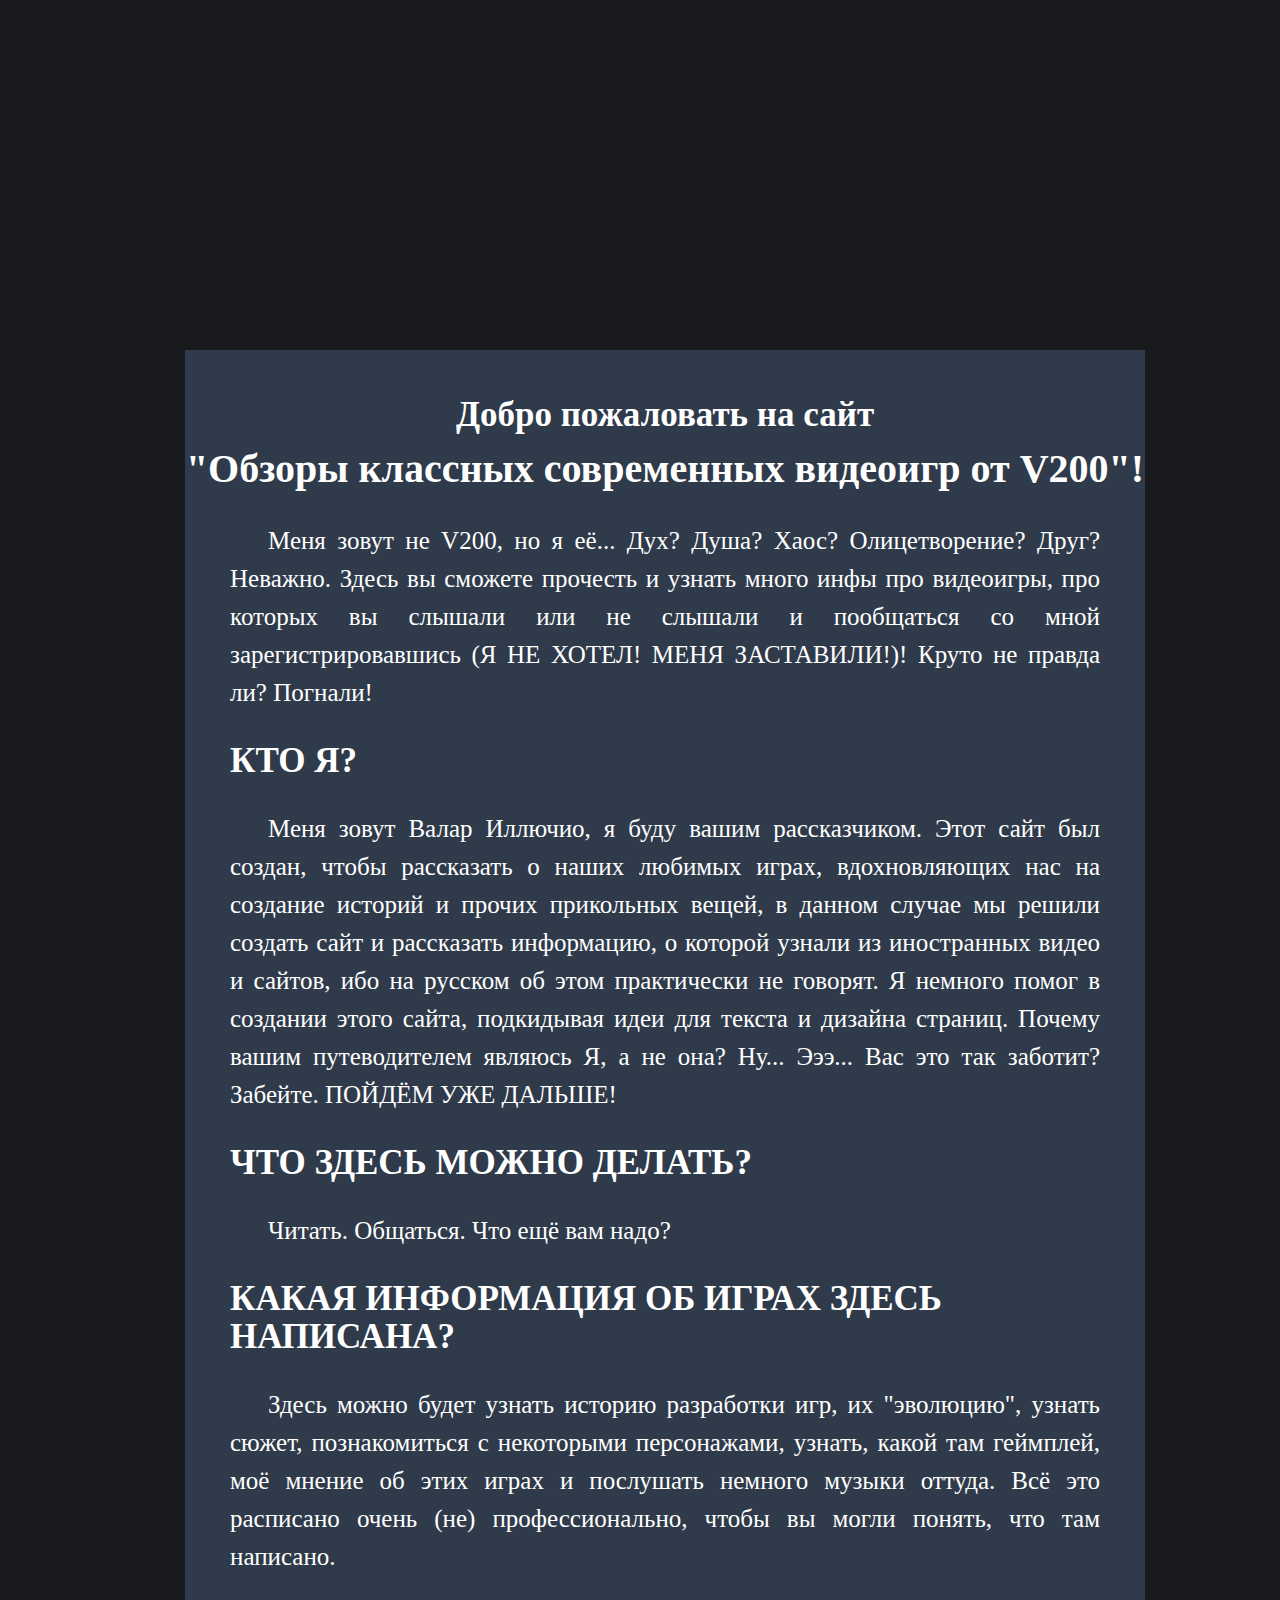
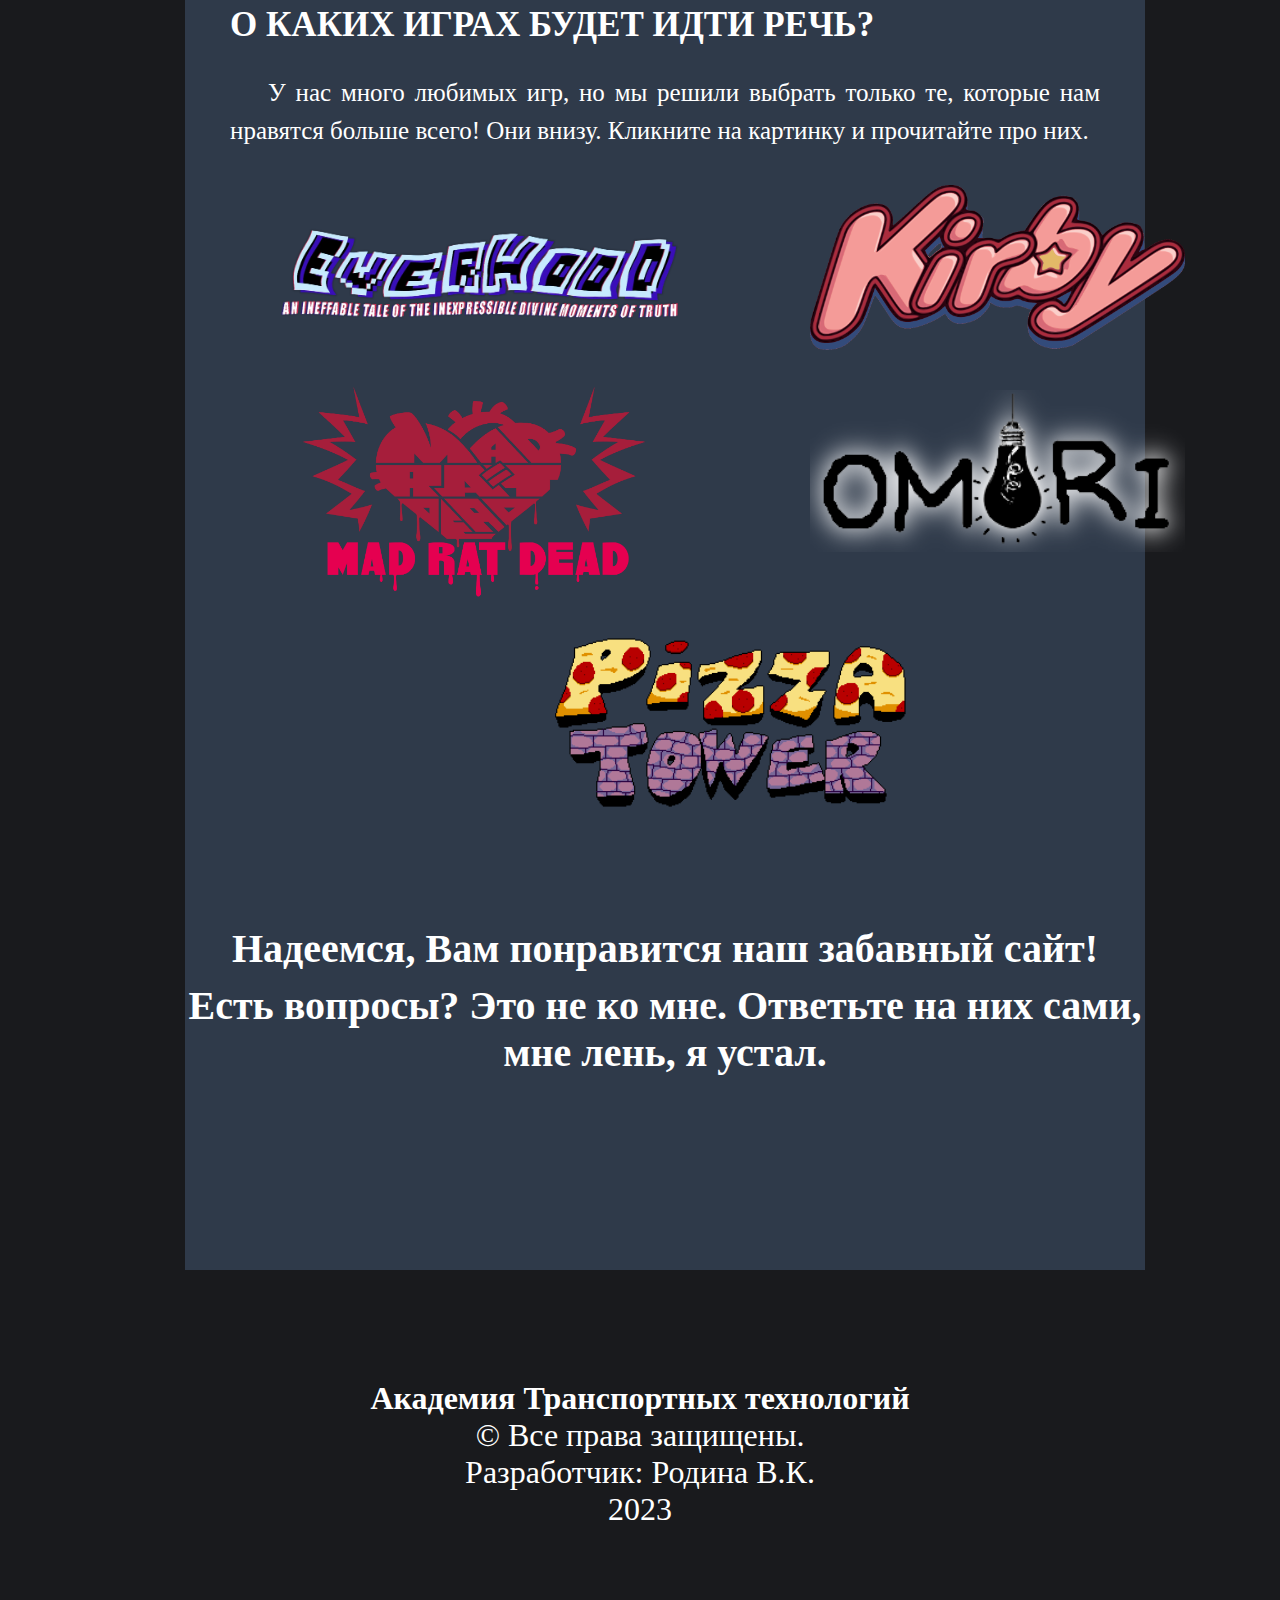
==== index.html @ c92ccee2 "made the main page" ====
<!DOCTYPE html>
<html lang="en">
<head>
    <meta charset="UTF-8">
    <meta name="viewport" content="width=device-width, initial-scale=1.0">
    <link rel="stylesheet" href="/css/main.css">
    <title>V200's Funny Game Review Site</title>
</head>
<body>
    <header>
        
        <div class="header-foreground">
            <h1>Добро пожаловать на сайт </h1>
            <div class="h1-under">"Обзоры классных современных видеоигр от V200"!</div>
            <div class="main-text">Меня зовут не V200, но я её... Дух? Душа? Хаос? Олицетворение? 
                Друг? Неважно. Здесь вы сможете прочесть и узнать много инфы про видеоигры, про 
                которых вы слышали или не слышали и пообщаться со мной зарегистрировавшись 
                (Я НЕ ХОТЕЛ! МЕНЯ ЗАСТАВИЛИ!)! Круто не правда ли? Погнали!</div>
            <div class="text-question">КТО Я?</div>
            <div class="main-text">Меня зовут Валар Иллючио, я буду вашим рассказчиком. Этот сайт 
                был создан, чтобы рассказать о наших любимых играх, вдохновляющих нас на создание 
                историй и прочих прикольных вещей, в данном случае мы решили создать сайт и 
                рассказать информацию, о которой узнали из иностранных видео и сайтов, ибо на 
                русском об этом практически не говорят. Я немного помог в создании этого сайта, 
                подкидывая идеи для текста и дизайна страниц. Почему вашим путеводителем являюсь Я, 
                а не она? Ну... Эээ... Вас это так заботит? Забейте. ПОЙДЁМ УЖЕ ДАЛЬШЕ!</div>
                <div class="text-question">ЧТО ЗДЕСЬ МОЖНО ДЕЛАТЬ?</div>
                <div class="main-text">Читать. Общаться. Что ещё вам надо?</div>
                <div class="text-question">КАКАЯ ИНФОРМАЦИЯ ОБ ИГРАХ ЗДЕСЬ НАПИСАНА?</div>
                <div class="main-text">Здесь можно будет узнать историю разработки игр, их 
                    "эволюцию", узнать сюжет, познакомиться с некоторыми персонажами, узнать, 
                    какой там геймплей, моё мнение об этих играх и послушать немного музыки оттуда. 
                    Всё это расписано очень (не) профессионально, чтобы вы могли понять, что там 
                    написано.</div>
                <div class="text-question">О КАКИХ ИГРАХ БУДЕТ ИДТИ РЕЧЬ?</div>
                <div class="main-text">У нас много любимых игр, но мы решили выбрать только те, 
                    которые нам нравятся больше всего! Они внизу. Кликните на картинку и 
                    прочитайте про них.</div>
                <div class="everhood-logo"></div>
                <div class="kirby-logo"></div>
                <div class="madratdead-logo"></div>
                <div class="omori-logo"></div>
                <div class="pizzatower-logo"></div>
                <div class="h1-under-img">Надеемся, Вам понравится наш забавный сайт!</div>
                <div class="h1-under">Есть вопросы? Это не ко мне. Ответьте на них сами, мне лень, я устал.</div>
        </div>
    </header>
    <footer>
            <p><strong>Академия Транспортных технологий</strong></p>
            <p>© Все права защищены.</p>
            <p>Разработчик: Родина В.К.</p>
            <p>2023</p></footer>
</body>
</html>
---- css/main.css ----
* {
    margin: 0;
    padding: 0;
}

header {
    width: 100%;
    height: 320vh;
    background-color: #191A1D;
}

.header-foreground {
    width: 75%;
    height: 280vh;
    background-color: #2F3A4A;
    position: absolute;
    margin-left: 185px;
    margin-top: 350px;
}

/* .logo {

} */

a {
    text-decoration: underline;
    color: #fff;
}

h1 {
    margin-top: 45px;
    color: #fff;
    text-align: center;
    font-size: 35px;
}

.h1-under {
    margin-top: 10px;
    color: #fff;
    text-align: center;
    font-size: 40px;
    font-weight: bold;
}

.main-text {
    margin-top: 30px;
    margin-left: 45px;
    margin-right: 45px;
    color: #fff;
    font-size: 25px;
    text-align: justify;
    text-indent: 38px;
    line-height: 38px;
}

.text-question {
    margin-top: 30px;
    margin-left: 45px;
    color: #fff;
    font-size: 35px;
    font-weight: bold;
    line-height: 38px;
}

.everhood-logo {
    background-image: url(/css/img/EverhoodLogo.png);
    background-size: 410px;
    background-repeat: no-repeat;
    width: 50%;
    height: 10%;
    position: absolute;
    margin-left: 90px;
}

.kirby-logo {
    background-image: url(/css/img/KirbyLogo.png);
    background-size: 375px;
    background-repeat: no-repeat;
    width: 50%;
    height: 10%;
    position: absolute;
    margin-left: 625px;
    margin-top: 35px;
}

.madratdead-logo {
    background-image: url(/css/img/MadRatDeadLogo.png);
    background-size: 400px;
    background-repeat: no-repeat;
    width: 50%;
    height: 13%;
    position: absolute;
    margin-left: 90px;
    margin-top: 200px;
}

.omori-logo {
    background-image: url(/css/img/OMORIlogo.png);
    background-size: 375px;
    background-repeat: no-repeat;
    width: 50%;
    height: 10%;
    position: absolute;
    margin-left: 625px;
    margin-top: 240px;
}

.pizzatower-logo {
    background-image: url(/css/img/PizzaTowerlogo.png);
    background-size: 375px;
    background-repeat: no-repeat;
    width: 50%;
    height: 10%;
    position: absolute;
    margin-left: 360px;
    margin-top: 465px;
}

.h1-under-img {
    margin-top: 775px;
    color: #fff;
    text-align: center;
    font-size: 40px;
    font-weight: bold;
}

footer {
    background-color: #191A1D;
    color: #fff;
    text-align: center;
    padding: 100px;
    font-size: 32px;
}
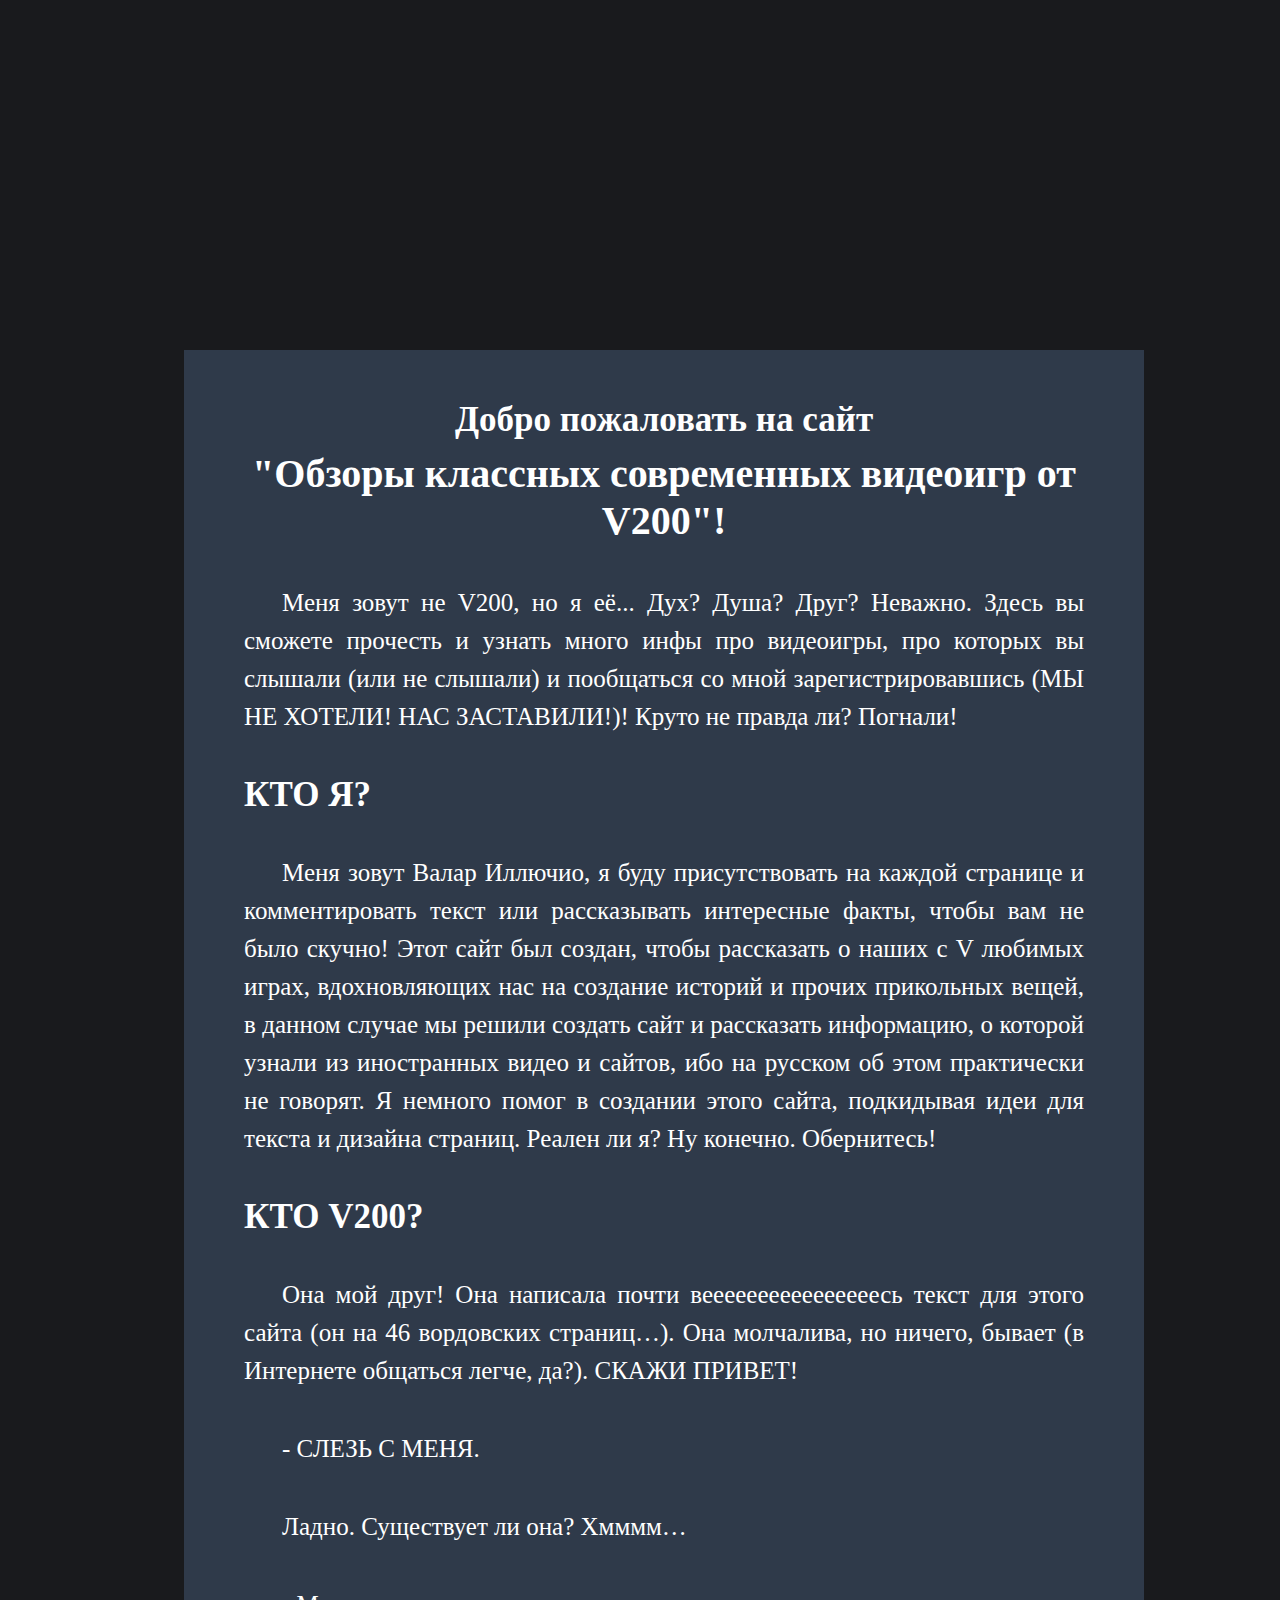
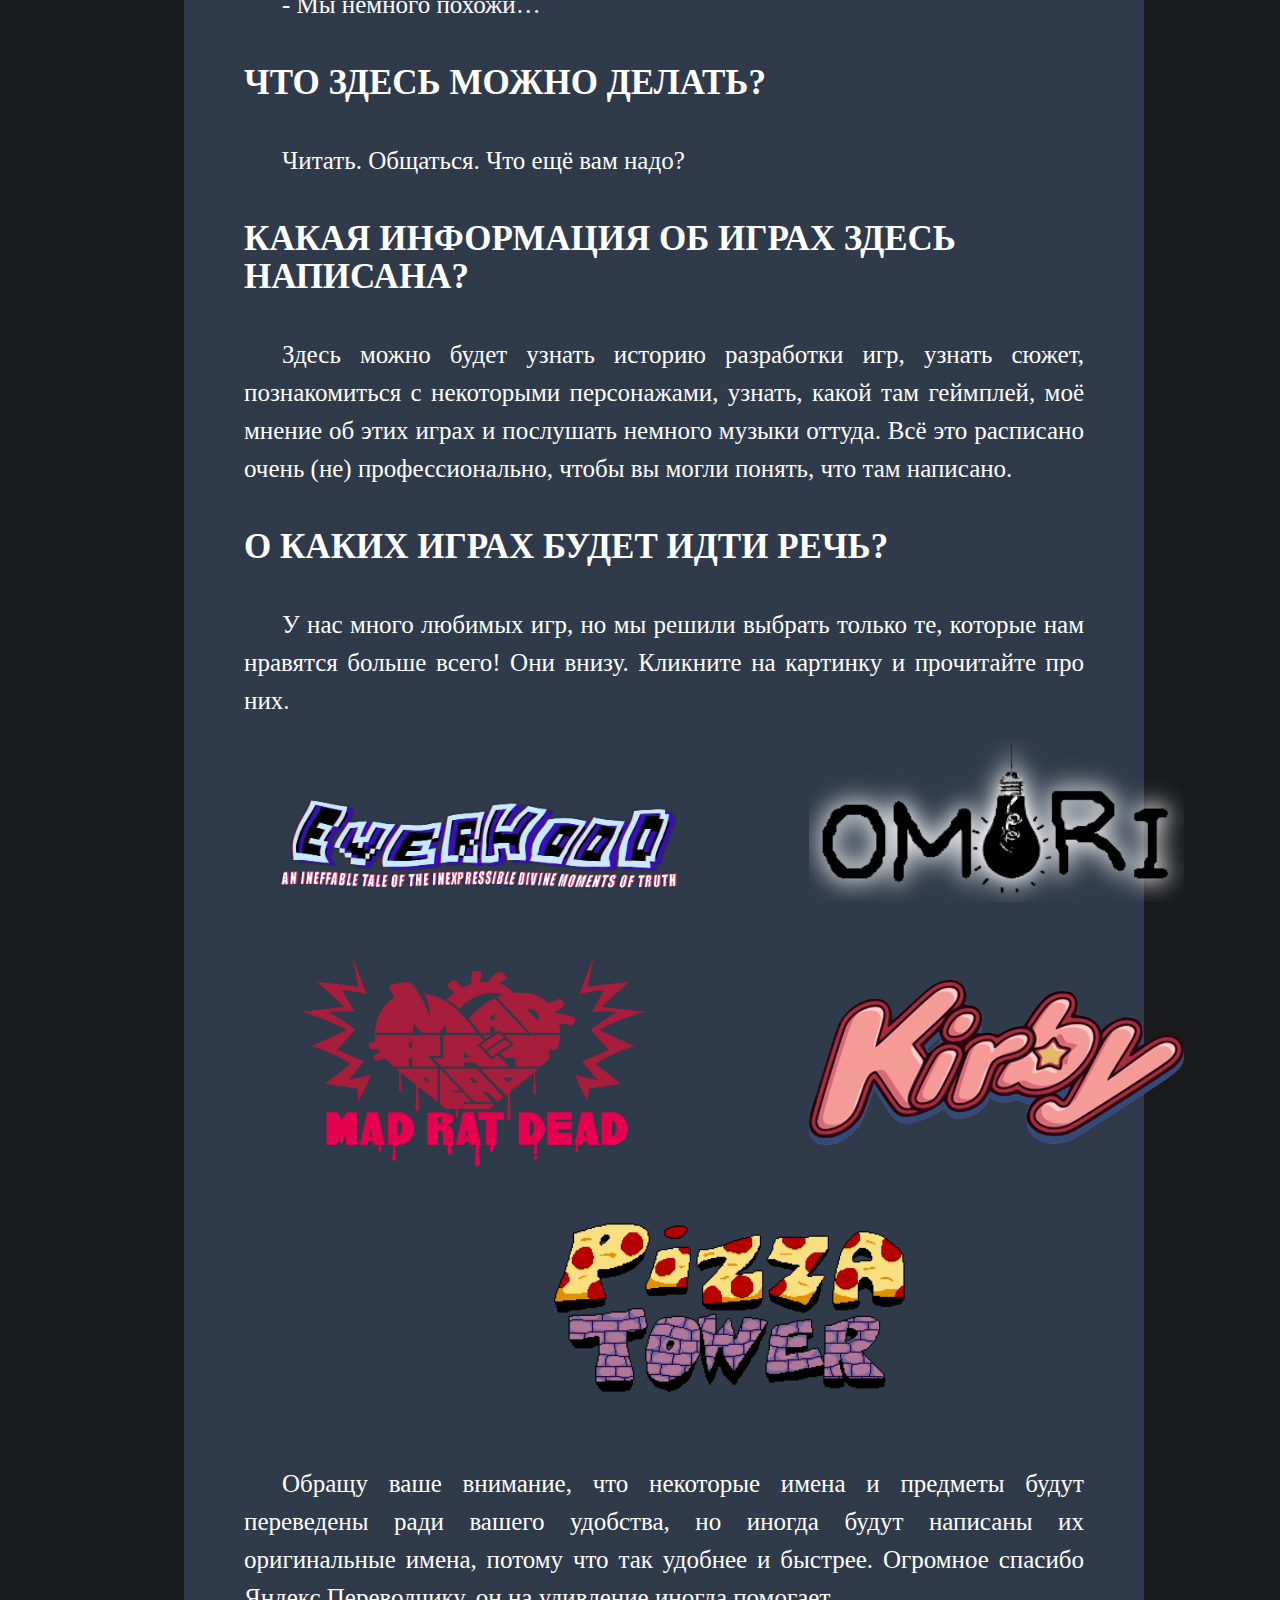
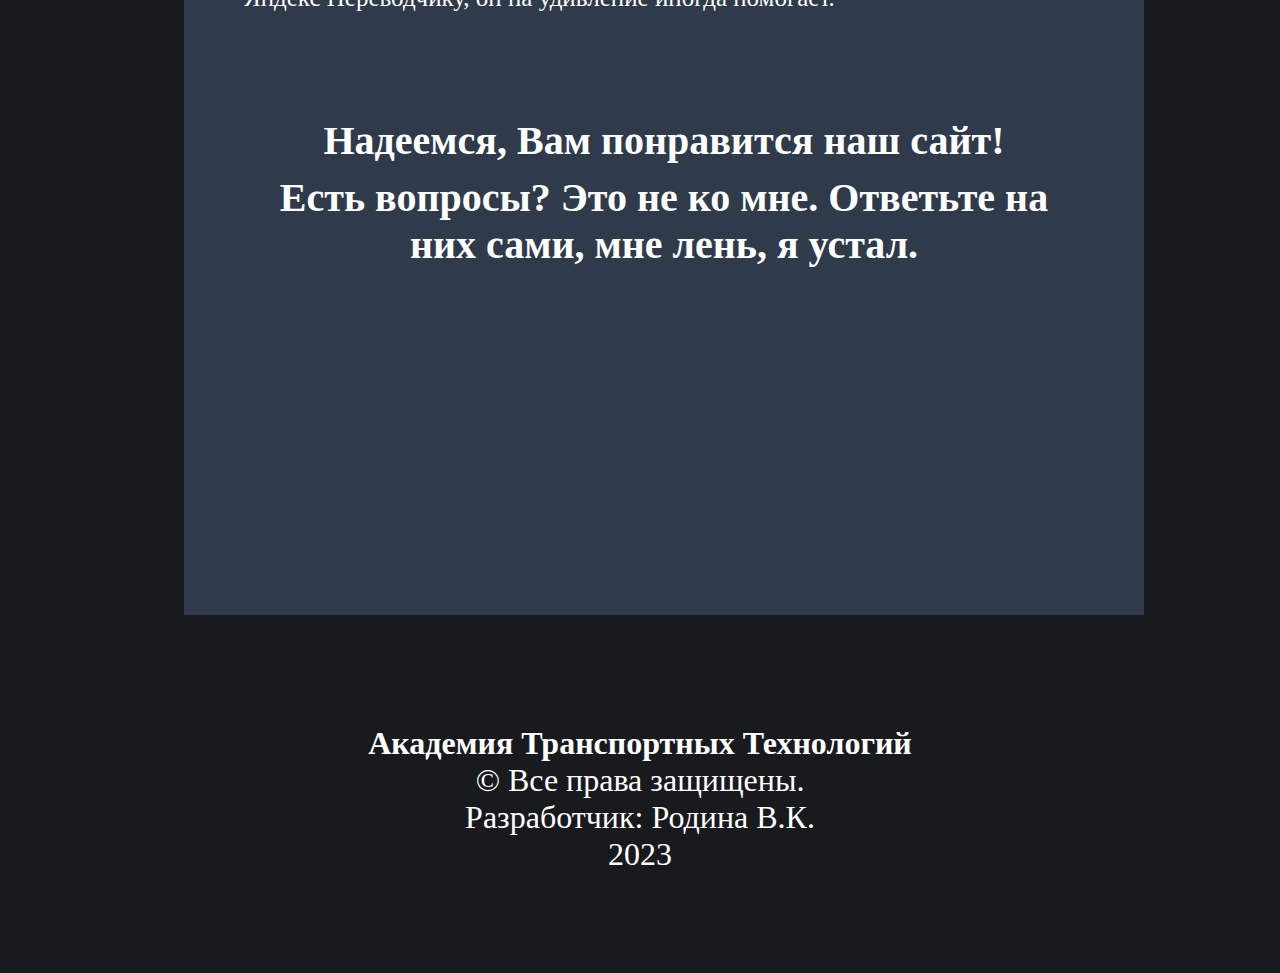
==== commit fa1d3aca: "everhood page and img" ====
--- a/index.html
+++ b/index.html
@@ -4,51 +4,66 @@
     <meta charset="UTF-8">
     <meta name="viewport" content="width=device-width, initial-scale=1.0">
     <link rel="stylesheet" href="/css/main.css">
-    <title>V200's Funny Game Review Site</title>
+    <title>V200's Game Review Site</title>
 </head>
 <body>
     <header>
-        
         <div class="header-foreground">
-            <h1>Добро пожаловать на сайт </h1>
+            <h1>Добро пожаловать на сайт</h1>
             <div class="h1-under">"Обзоры классных современных видеоигр от V200"!</div>
-            <div class="main-text">Меня зовут не V200, но я её... Дух? Душа? Хаос? Олицетворение? 
+            <div class="main-text">Меня зовут не V200, но я её... Дух? Душа? 
                 Друг? Неважно. Здесь вы сможете прочесть и узнать много инфы про видеоигры, про 
-                которых вы слышали или не слышали и пообщаться со мной зарегистрировавшись 
-                (Я НЕ ХОТЕЛ! МЕНЯ ЗАСТАВИЛИ!)! Круто не правда ли? Погнали!</div>
-            <div class="text-question">КТО Я?</div>
-            <div class="main-text">Меня зовут Валар Иллючио, я буду вашим рассказчиком. Этот сайт 
-                был создан, чтобы рассказать о наших любимых играх, вдохновляющих нас на создание 
-                историй и прочих прикольных вещей, в данном случае мы решили создать сайт и 
-                рассказать информацию, о которой узнали из иностранных видео и сайтов, ибо на 
-                русском об этом практически не говорят. Я немного помог в создании этого сайта, 
-                подкидывая идеи для текста и дизайна страниц. Почему вашим путеводителем являюсь Я, 
-                а не она? Ну... Эээ... Вас это так заботит? Забейте. ПОЙДЁМ УЖЕ ДАЛЬШЕ!</div>
-                <div class="text-question">ЧТО ЗДЕСЬ МОЖНО ДЕЛАТЬ?</div>
-                <div class="main-text">Читать. Общаться. Что ещё вам надо?</div>
-                <div class="text-question">КАКАЯ ИНФОРМАЦИЯ ОБ ИГРАХ ЗДЕСЬ НАПИСАНА?</div>
-                <div class="main-text">Здесь можно будет узнать историю разработки игр, их 
-                    "эволюцию", узнать сюжет, познакомиться с некоторыми персонажами, узнать, 
-                    какой там геймплей, моё мнение об этих играх и послушать немного музыки оттуда. 
-                    Всё это расписано очень (не) профессионально, чтобы вы могли понять, что там 
-                    написано.</div>
-                <div class="text-question">О КАКИХ ИГРАХ БУДЕТ ИДТИ РЕЧЬ?</div>
-                <div class="main-text">У нас много любимых игр, но мы решили выбрать только те, 
+                которых вы слышали (или не слышали) и пообщаться со мной зарегистрировавшись 
+                (МЫ НЕ ХОТЕЛИ! НАС ЗАСТАВИЛИ!)! Круто не правда ли? Погнали!</div>
+            <div class="category">КТО Я?</div>
+            <div class="main-text">Меня зовут Валар Иллючио, я буду присутствовать на каждой 
+                странице и комментировать текст или рассказывать интересные факты, чтобы вам не 
+                было скучно! Этот сайт был создан, чтобы рассказать о наших с V любимых играх, 
+                вдохновляющих нас на создание историй и прочих прикольных вещей, в данном случае 
+                мы решили создать сайт и рассказать информацию, о которой узнали из иностранных 
+                видео и сайтов, ибо на русском об этом практически не говорят. Я немного помог в 
+                создании этого сайта, подкидывая идеи для текста и дизайна страниц. Реален ли я? Ну 
+                конечно. Обернитесь!</div>
+            <div class="category">КТО V200?</div>
+            <div class="main-text">Она мой друг! Она написала почти веееееееееееееееесь текст 
+                для этого сайта (он на 46 вордовских страниц…). Она молчалива, но ничего, 
+                бывает (в Интернете общаться легче, да?). СКАЖИ ПРИВЕТ!</div>
+            <div class="main-text">- СЛЕЗЬ С МЕНЯ.</div>
+            <div class="main-text">Ладно. Существует ли она? Хмммм…</div>
+            <div class="main-text">- Мы немного похожи…</div>
+            <div class="category">ЧТО ЗДЕСЬ МОЖНО ДЕЛАТЬ?</div>
+            <div class="main-text">Читать. Общаться. Что ещё вам надо?</div>
+            <div class="category">КАКАЯ ИНФОРМАЦИЯ ОБ ИГРАХ ЗДЕСЬ НАПИСАНА?</div>
+            <div class="main-text">Здесь можно будет узнать историю разработки игр, узнать сюжет, 
+                познакомиться с некоторыми персонажами, узнать, какой там геймплей, моё мнение об 
+                этих играх и послушать немного музыки оттуда. Всё это расписано очень (не) 
+                профессионально, чтобы вы могли понять, что там написано.</div>
+            <div class="category">О КАКИХ ИГРАХ БУДЕТ ИДТИ РЕЧЬ?</div>
+            <div class="main-text">У нас много любимых игр, но мы решили выбрать только те, 
                     которые нам нравятся больше всего! Они внизу. Кликните на картинку и 
                     прочитайте про них.</div>
+            <a href="everhood.html">
                 <div class="everhood-logo"></div>
-                <div class="kirby-logo"></div>
-                <div class="madratdead-logo"></div>
-                <div class="omori-logo"></div>
-                <div class="pizzatower-logo"></div>
-                <div class="h1-under-img">Надеемся, Вам понравится наш забавный сайт!</div>
-                <div class="h1-under">Есть вопросы? Это не ко мне. Ответьте на них сами, мне лень, я устал.</div>
+            </a>
+                
+            <div class="omori-logo"></div>
+            <div class="madratdead-logo"></div>
+            <div class="kirby-logo"></div>
+            <div class="pizzatower-logo"></div>
+            <div class="main-text-under-img">Обращу ваше внимание, что некоторые имена и предметы будут 
+                переведены ради вашего удобства, но иногда будут написаны их оригинальные 
+                имена, потому что так удобнее и быстрее. Огромное спасибо Яндекс Переводчику, 
+                он на удивление иногда помогает.</div>
+            <div class="h1-under-2">Надеемся, Вам понравится наш сайт!</div>
+            <div class="h1-under">Есть вопросы? Это не ко мне. Ответьте на них сами, мне лень, 
+                я устал.</div>
         </div>
     </header>
     <footer>
-            <p><strong>Академия Транспортных технологий</strong></p>
-            <p>© Все права защищены.</p>
-            <p>Разработчик: Родина В.К.</p>
-            <p>2023</p></footer>
+        <p><strong>Академия Транспортных Технологий</strong></p>
+        <p>© Все права защищены.</p>
+        <p>Разработчик: Родина В.К.</p>
+        <p>2023</p>
+    </footer>
 </body>
 </html>--- a/css/main.css
+++ b/css/main.css
@@ -5,30 +5,21 @@
 
 header {
     width: 100%;
-    height: 320vh;
+    height: 425vh;
     background-color: #191A1D;
 }
 
 .header-foreground {
     width: 75%;
-    height: 280vh;
+    height: 385vh;
     background-color: #2F3A4A;
     position: absolute;
-    margin-left: 185px;
+    margin-left: 184px;
     margin-top: 350px;
 }
 
-/* .logo {
-
-} */
-
-a {
-    text-decoration: underline;
-    color: #fff;
-}
-
 h1 {
-    margin-top: 45px;
+    margin-top: 50px;
     color: #fff;
     text-align: center;
     font-size: 35px;
@@ -36,6 +27,8 @@
 
 .h1-under {
     margin-top: 10px;
+    margin-left: 60px;
+    margin-right: 60px;
     color: #fff;
     text-align: center;
     font-size: 40px;
@@ -43,19 +36,19 @@
 }
 
 .main-text {
-    margin-top: 30px;
-    margin-left: 45px;
-    margin-right: 45px;
-    color: #fff;
-    font-size: 25px;
-    text-align: justify;
-    text-indent: 38px;
-    line-height: 38px;
-}
-
-.text-question {
-    margin-top: 30px;
-    margin-left: 45px;
+    margin-top: 40px;
+    margin-left: 60px;
+    margin-right: 60px;
+    color: #fff;
+    font-size: 25px;
+    text-align: justify;
+    text-indent: 38px;
+    line-height: 38px;
+}
+
+.category {
+    margin-top: 40px;
+    margin-left: 60px;
     color: #fff;
     font-size: 35px;
     font-weight: bold;
@@ -63,7 +56,7 @@
 }
 
 .everhood-logo {
-    background-image: url(/css/img/EverhoodLogo.png);
+    background-image: url(/css/img/GameLogos/EverhoodLogo.png);
     background-size: 410px;
     background-repeat: no-repeat;
     width: 50%;
@@ -72,19 +65,19 @@
     margin-left: 90px;
 }
 
-.kirby-logo {
-    background-image: url(/css/img/KirbyLogo.png);
+.omori-logo {
+    background-image: url(/css/img/GameLogos/OMORIlogo.png);
     background-size: 375px;
     background-repeat: no-repeat;
     width: 50%;
     height: 10%;
     position: absolute;
     margin-left: 625px;
-    margin-top: 35px;
+    margin-top: 20px;
 }
 
 .madratdead-logo {
-    background-image: url(/css/img/MadRatDeadLogo.png);
+    background-image: url(/css/img/GameLogos/MadRatDeadLogo.png);
     background-size: 400px;
     background-repeat: no-repeat;
     width: 50%;
@@ -94,34 +87,121 @@
     margin-top: 200px;
 }
 
-.omori-logo {
-    background-image: url(/css/img/OMORIlogo.png);
+.kirby-logo {
+    background-image: url(/css/img/GameLogos/KirbyLogo.png);
     background-size: 375px;
     background-repeat: no-repeat;
     width: 50%;
     height: 10%;
     position: absolute;
     margin-left: 625px;
-    margin-top: 240px;
+    margin-top: 260px;
 }
 
 .pizzatower-logo {
-    background-image: url(/css/img/PizzaTowerlogo.png);
+    background-image: url(/css/img/GameLogos/PizzaTowerlogo.png);
     background-size: 375px;
     background-repeat: no-repeat;
     width: 50%;
     height: 10%;
     position: absolute;
     margin-left: 360px;
-    margin-top: 465px;
-}
-
-.h1-under-img {
-    margin-top: 775px;
+    margin-top: 480px;
+}
+
+.main-text-under-img {
+    margin-top: 745px;
+    margin-left: 60px;
+    margin-right: 60px;
+    color: #fff;
+    font-size: 25px;
+    text-align: justify;
+    text-indent: 38px;
+    line-height: 38px;
+}
+
+.h1-under-2 {
+    margin-top: 100px;
     color: #fff;
     text-align: center;
     font-size: 40px;
     font-weight: bold;
+}
+
+.category-under-logo {
+    margin-top: 300px;
+    margin-left: 60px;
+    color: #fff;
+    font-size: 35px;
+    font-weight: bold;
+    line-height: 38px;
+}
+
+/* .fun-fact-background {
+    margin-left: 100px;
+    margin-top: 40px;
+    background: #002137;
+    width: 700px;
+    height: 300px;
+    border-width: thick;
+    border-style: solid;
+    border-radius: 15px;
+    border-color: white;
+} */
+
+/* .character-description-background {
+    margin-left: 50px;
+    margin-top: 40px;
+    background: #302112;
+    width: 89%;
+    height: 30%;
+    border-width: 10px;
+    border-style: solid;
+    border-radius: 15px;
+    border-color: #1c1309;
+} */
+
+.fun-fact-text {
+    margin-top: 20px;
+    margin-left: 27px;
+    color: #fff;
+    font-size: 40px;
+    text-indent: 11px;
+    line-height: 38px;
+    font-weight: bold;
+}
+
+.fun-fact-main-text {
+    margin-top: 20px;
+    margin-left: 10px;
+    margin-right: 45px;
+    color: #fff;
+    font-size: 25px;
+    text-align: justify;
+    text-indent: 38px;
+    line-height: 38px;
+}
+
+.fun-fact-main-text-with-img {
+    margin-top: 20px;
+    margin-left: 10px;
+    margin-right: 317px;
+    color: #fff;
+    font-size: 25px;
+    text-align: justify;
+    text-indent: 38px;
+    line-height: 38px;
+}
+
+.character-description {
+    margin-top: 20px;
+    margin-left: 385px;
+    margin-right: 30px;
+    color: #fff;
+    font-size: 20px;
+    text-align: justify;
+    text-indent: 38px;
+    line-height: 38px;
 }
 
 footer {
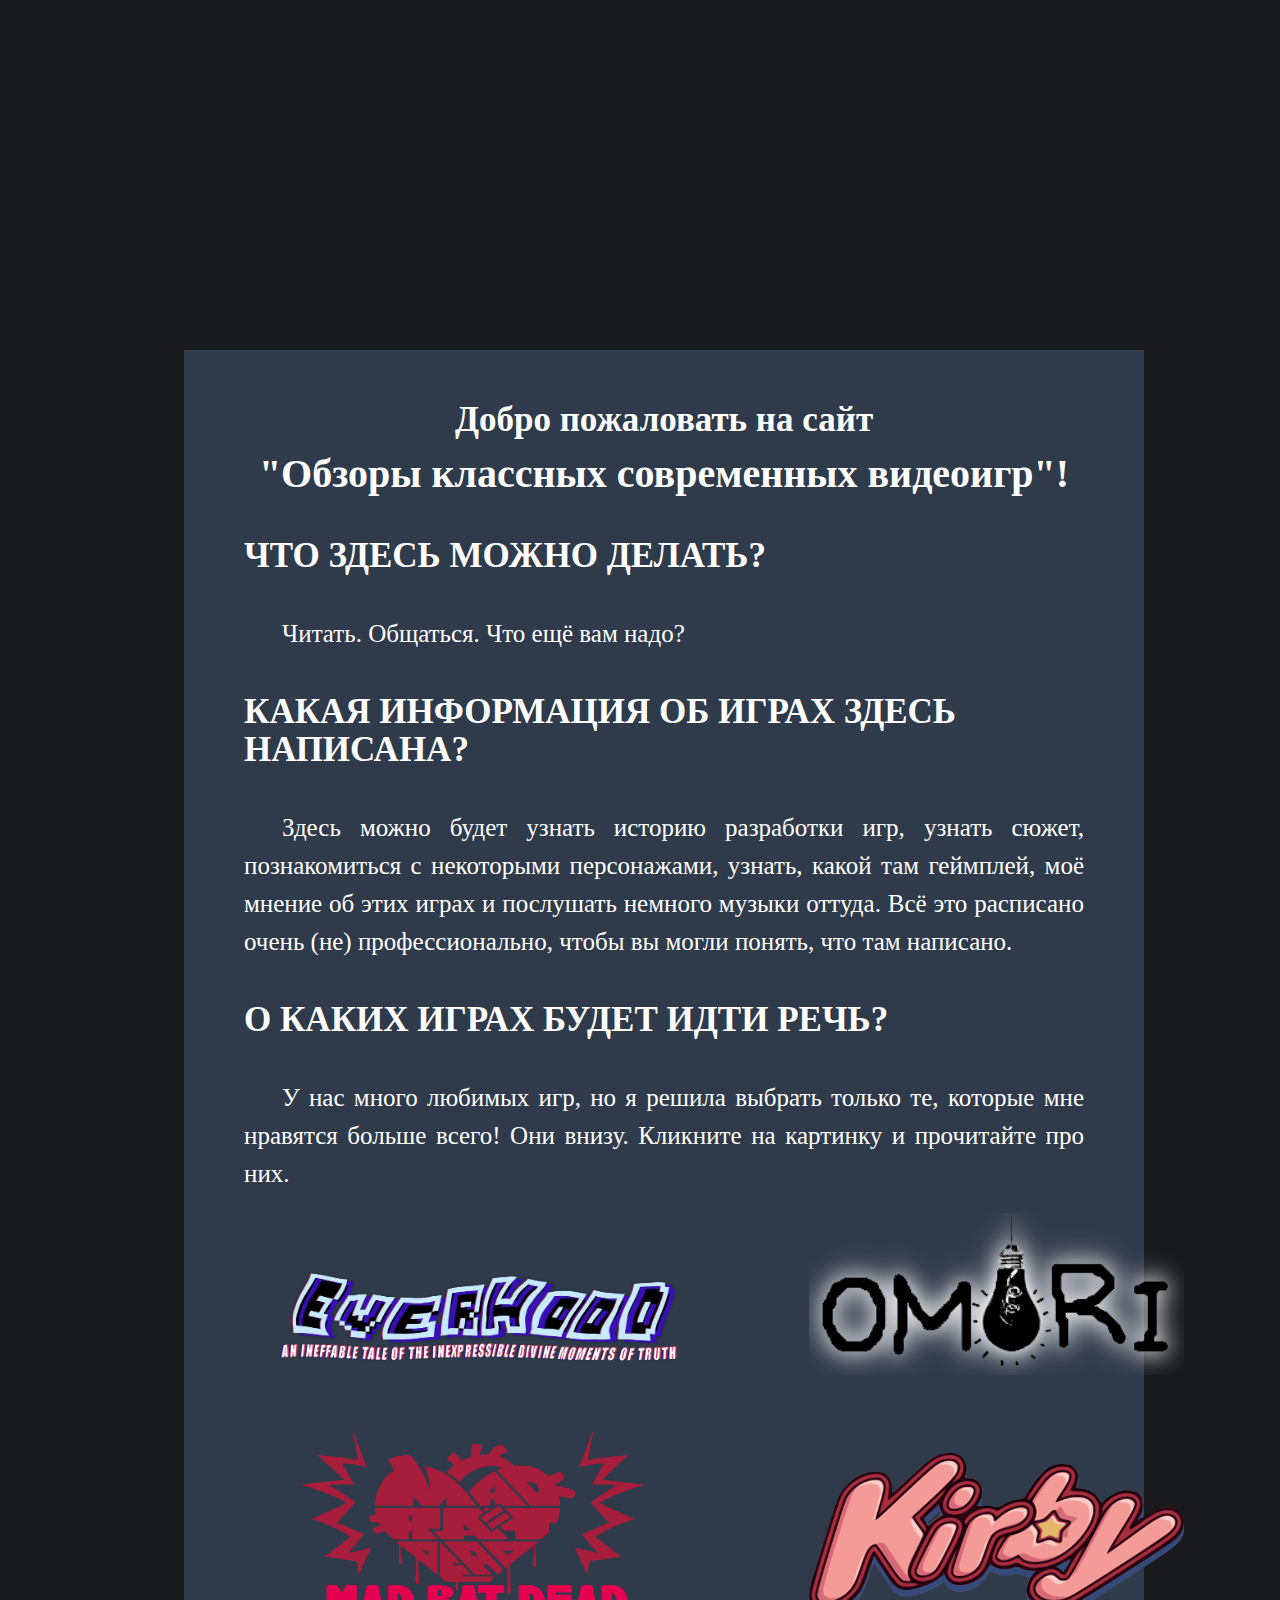
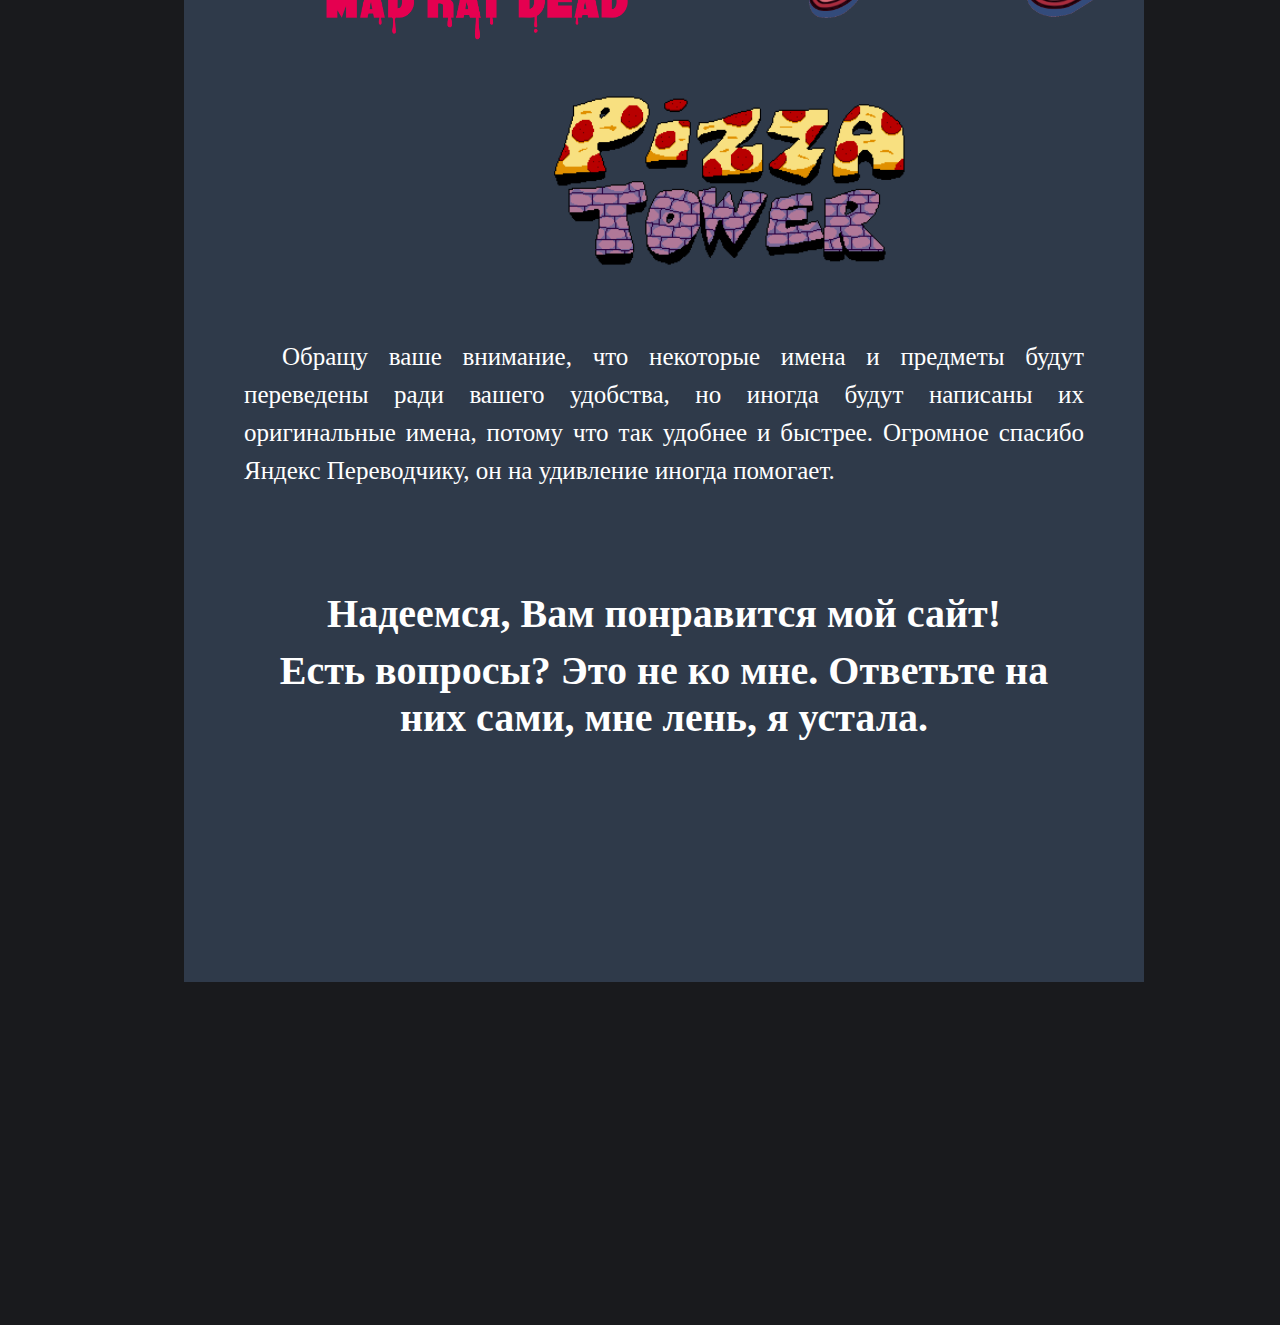
==== commit 553cb318: "almost finished everhood page" ====
--- a/index.html
+++ b/index.html
@@ -4,14 +4,15 @@
     <meta charset="UTF-8">
     <meta name="viewport" content="width=device-width, initial-scale=1.0">
     <link rel="stylesheet" href="/css/main.css">
-    <title>V200's Game Review Site</title>
+    <link rel="stylesheet" href="/css/index.css">
+    <title>Game Review Site</title>
 </head>
 <body>
     <header>
         <div class="header-foreground">
             <h1>Добро пожаловать на сайт</h1>
-            <div class="h1-under">"Обзоры классных современных видеоигр от V200"!</div>
-            <div class="main-text">Меня зовут не V200, но я её... Дух? Душа? 
+            <div class="h1-under">"Обзоры классных современных видеоигр"!</div>
+            <!-- <div class="main-text">Меня зовут не V200, но я её... Дух? Душа? 
                 Друг? Неважно. Здесь вы сможете прочесть и узнать много инфы про видеоигры, про 
                 которых вы слышали (или не слышали) и пообщаться со мной зарегистрировавшись 
                 (МЫ НЕ ХОТЕЛИ! НАС ЗАСТАВИЛИ!)! Круто не правда ли? Погнали!</div>
@@ -30,7 +31,7 @@
                 бывает (в Интернете общаться легче, да?). СКАЖИ ПРИВЕТ!</div>
             <div class="main-text">- СЛЕЗЬ С МЕНЯ.</div>
             <div class="main-text">Ладно. Существует ли она? Хмммм…</div>
-            <div class="main-text">- Мы немного похожи…</div>
+            <div class="main-text">- Мы немного похожи…</div> -->
             <div class="category">ЧТО ЗДЕСЬ МОЖНО ДЕЛАТЬ?</div>
             <div class="main-text">Читать. Общаться. Что ещё вам надо?</div>
             <div class="category">КАКАЯ ИНФОРМАЦИЯ ОБ ИГРАХ ЗДЕСЬ НАПИСАНА?</div>
@@ -39,8 +40,8 @@
                 этих играх и послушать немного музыки оттуда. Всё это расписано очень (не) 
                 профессионально, чтобы вы могли понять, что там написано.</div>
             <div class="category">О КАКИХ ИГРАХ БУДЕТ ИДТИ РЕЧЬ?</div>
-            <div class="main-text">У нас много любимых игр, но мы решили выбрать только те, 
-                    которые нам нравятся больше всего! Они внизу. Кликните на картинку и 
+            <div class="main-text">У нас много любимых игр, но я решила выбрать только те, 
+                    которые мне нравятся больше всего! Они внизу. Кликните на картинку и 
                     прочитайте про них.</div>
             <a href="everhood.html">
                 <div class="everhood-logo"></div>
@@ -54,16 +55,10 @@
                 переведены ради вашего удобства, но иногда будут написаны их оригинальные 
                 имена, потому что так удобнее и быстрее. Огромное спасибо Яндекс Переводчику, 
                 он на удивление иногда помогает.</div>
-            <div class="h1-under-2">Надеемся, Вам понравится наш сайт!</div>
+            <div class="h1-under-2">Надеемся, Вам понравится мой сайт!</div>
             <div class="h1-under">Есть вопросы? Это не ко мне. Ответьте на них сами, мне лень, 
-                я устал.</div>
+                я устала.</div>
         </div>
     </header>
-    <footer>
-        <p><strong>Академия Транспортных Технологий</strong></p>
-        <p>© Все права защищены.</p>
-        <p>Разработчик: Родина В.К.</p>
-        <p>2023</p>
-    </footer>
 </body>
 </html>--- a/css/main.css
+++ b/css/main.css
@@ -1,21 +1,6 @@
 * {
     margin: 0;
     padding: 0;
-}
-
-header {
-    width: 100%;
-    height: 425vh;
-    background-color: #191A1D;
-}
-
-.header-foreground {
-    width: 75%;
-    height: 385vh;
-    background-color: #2F3A4A;
-    position: absolute;
-    margin-left: 184px;
-    margin-top: 350px;
 }
 
 h1 {
@@ -55,60 +40,6 @@
     line-height: 38px;
 }
 
-.everhood-logo {
-    background-image: url(/css/img/GameLogos/EverhoodLogo.png);
-    background-size: 410px;
-    background-repeat: no-repeat;
-    width: 50%;
-    height: 10%;
-    position: absolute;
-    margin-left: 90px;
-}
-
-.omori-logo {
-    background-image: url(/css/img/GameLogos/OMORIlogo.png);
-    background-size: 375px;
-    background-repeat: no-repeat;
-    width: 50%;
-    height: 10%;
-    position: absolute;
-    margin-left: 625px;
-    margin-top: 20px;
-}
-
-.madratdead-logo {
-    background-image: url(/css/img/GameLogos/MadRatDeadLogo.png);
-    background-size: 400px;
-    background-repeat: no-repeat;
-    width: 50%;
-    height: 13%;
-    position: absolute;
-    margin-left: 90px;
-    margin-top: 200px;
-}
-
-.kirby-logo {
-    background-image: url(/css/img/GameLogos/KirbyLogo.png);
-    background-size: 375px;
-    background-repeat: no-repeat;
-    width: 50%;
-    height: 10%;
-    position: absolute;
-    margin-left: 625px;
-    margin-top: 260px;
-}
-
-.pizzatower-logo {
-    background-image: url(/css/img/GameLogos/PizzaTowerlogo.png);
-    background-size: 375px;
-    background-repeat: no-repeat;
-    width: 50%;
-    height: 10%;
-    position: absolute;
-    margin-left: 360px;
-    margin-top: 480px;
-}
-
 .main-text-under-img {
     margin-top: 745px;
     margin-left: 60px;
@@ -136,30 +67,6 @@
     font-weight: bold;
     line-height: 38px;
 }
-
-/* .fun-fact-background {
-    margin-left: 100px;
-    margin-top: 40px;
-    background: #002137;
-    width: 700px;
-    height: 300px;
-    border-width: thick;
-    border-style: solid;
-    border-radius: 15px;
-    border-color: white;
-} */
-
-/* .character-description-background {
-    margin-left: 50px;
-    margin-top: 40px;
-    background: #302112;
-    width: 89%;
-    height: 30%;
-    border-width: 10px;
-    border-style: solid;
-    border-radius: 15px;
-    border-color: #1c1309;
-} */
 
 .fun-fact-text {
     margin-top: 20px;
@@ -204,10 +111,39 @@
     line-height: 38px;
 }
 
-footer {
-    background-color: #191A1D;
+.character-description-after-funfact {
+    margin-top: 20px;
+    margin-left: 385px;
+    margin-right: 30px;
     color: #fff;
+    font-size: 20px;
+    text-align: justify;
+    text-indent: 38px;
+    line-height: 38px;
+}
+
+iframe {
+    margin-top: 40px;
+    margin-left: 270px;
+}
+
+.music-author-title {
     text-align: center;
-    padding: 100px;
-    font-size: 32px;
+    margin-top: 40px;
+    font-size: 24px;
+    color: #fff;
+}
+
+.info-text {
+    margin-top: 20px;
+    margin-left: 60px;
+    margin-right: 60px;
+    color: cornflowerblue;
+    font-size: 25px;
+}
+
+figure {
+    margin-top: 20px;
+    display: flex;
+    justify-content: center;
 }--- a/css/index.css
+++ b/css/index.css
@@ -0,0 +1,101 @@
+* {
+    margin: 0;
+    padding: 0;
+}
+
+header {
+    width: 100%;
+    height: 325vh;
+    background-color: #191A1D;
+}
+
+.header-foreground {
+    width: 75%;
+    height: 248vh;
+    background-color: #2F3A4A;
+    position: absolute;
+    margin-left: 184px;
+    margin-top: 350px;
+}
+
+@media screen and (max-width: 1500px) {
+    .everhood-logo {
+        background-image: url(/css/img/GameLogos/EverhoodLogo.png);
+        background-size: 410px;
+        background-repeat: no-repeat;
+        width: 50%;
+        height: 10%;
+        position: absolute;
+        margin-left: 90px;
+    }
+    
+    .omori-logo {
+        background-image: url(/css/img/GameLogos/OMORIlogo.png);
+        background-size: 375px;
+        background-repeat: no-repeat;
+        width: 50%;
+        height: 10%;
+        position: absolute;
+        margin-left: 625px;
+        margin-top: 20px;
+    }
+    
+    .madratdead-logo {
+        background-image: url(/css/img/GameLogos/MadRatDeadLogo.png);
+        background-size: 400px;
+        background-repeat: no-repeat;
+        width: 50%;
+        height: 13%;
+        position: absolute;
+        margin-left: 90px;
+        margin-top: 200px;
+    }
+    
+    .kirby-logo {
+        background-image: url(/css/img/GameLogos/KirbyLogo.png);
+        background-size: 375px;
+        background-repeat: no-repeat;
+        width: 50%;
+        height: 10%;
+        position: absolute;
+        margin-left: 625px;
+        margin-top: 260px;
+    }
+    
+    .pizzatower-logo {
+        background-image: url(/css/img/GameLogos/PizzaTowerlogo.png);
+        background-size: 375px;
+        background-repeat: no-repeat;
+        width: 50%;
+        height: 10%;
+        position: absolute;
+        margin-left: 360px;
+        margin-top: 480px;
+    }
+}
+
+
+
+/* .fun-fact-background {
+    margin-left: 100px;
+    margin-top: 40px;
+    background: #002137;
+    width: 700px;
+    height: 300px;
+    border-width: thick;
+    border-style: solid;
+    border-radius: 15px;
+    border-color: white;
+} */
+
+/* .character-description-background {
+    margin-left: 50px;
+    margin-top: 40px;
+    background: #302112;
+    width: 89%;
+    height: 30%;
+    border-width: 10px;
+    border-style: solid;
+    border-radius: 15px;
+    border-color: #1c1309;
+} */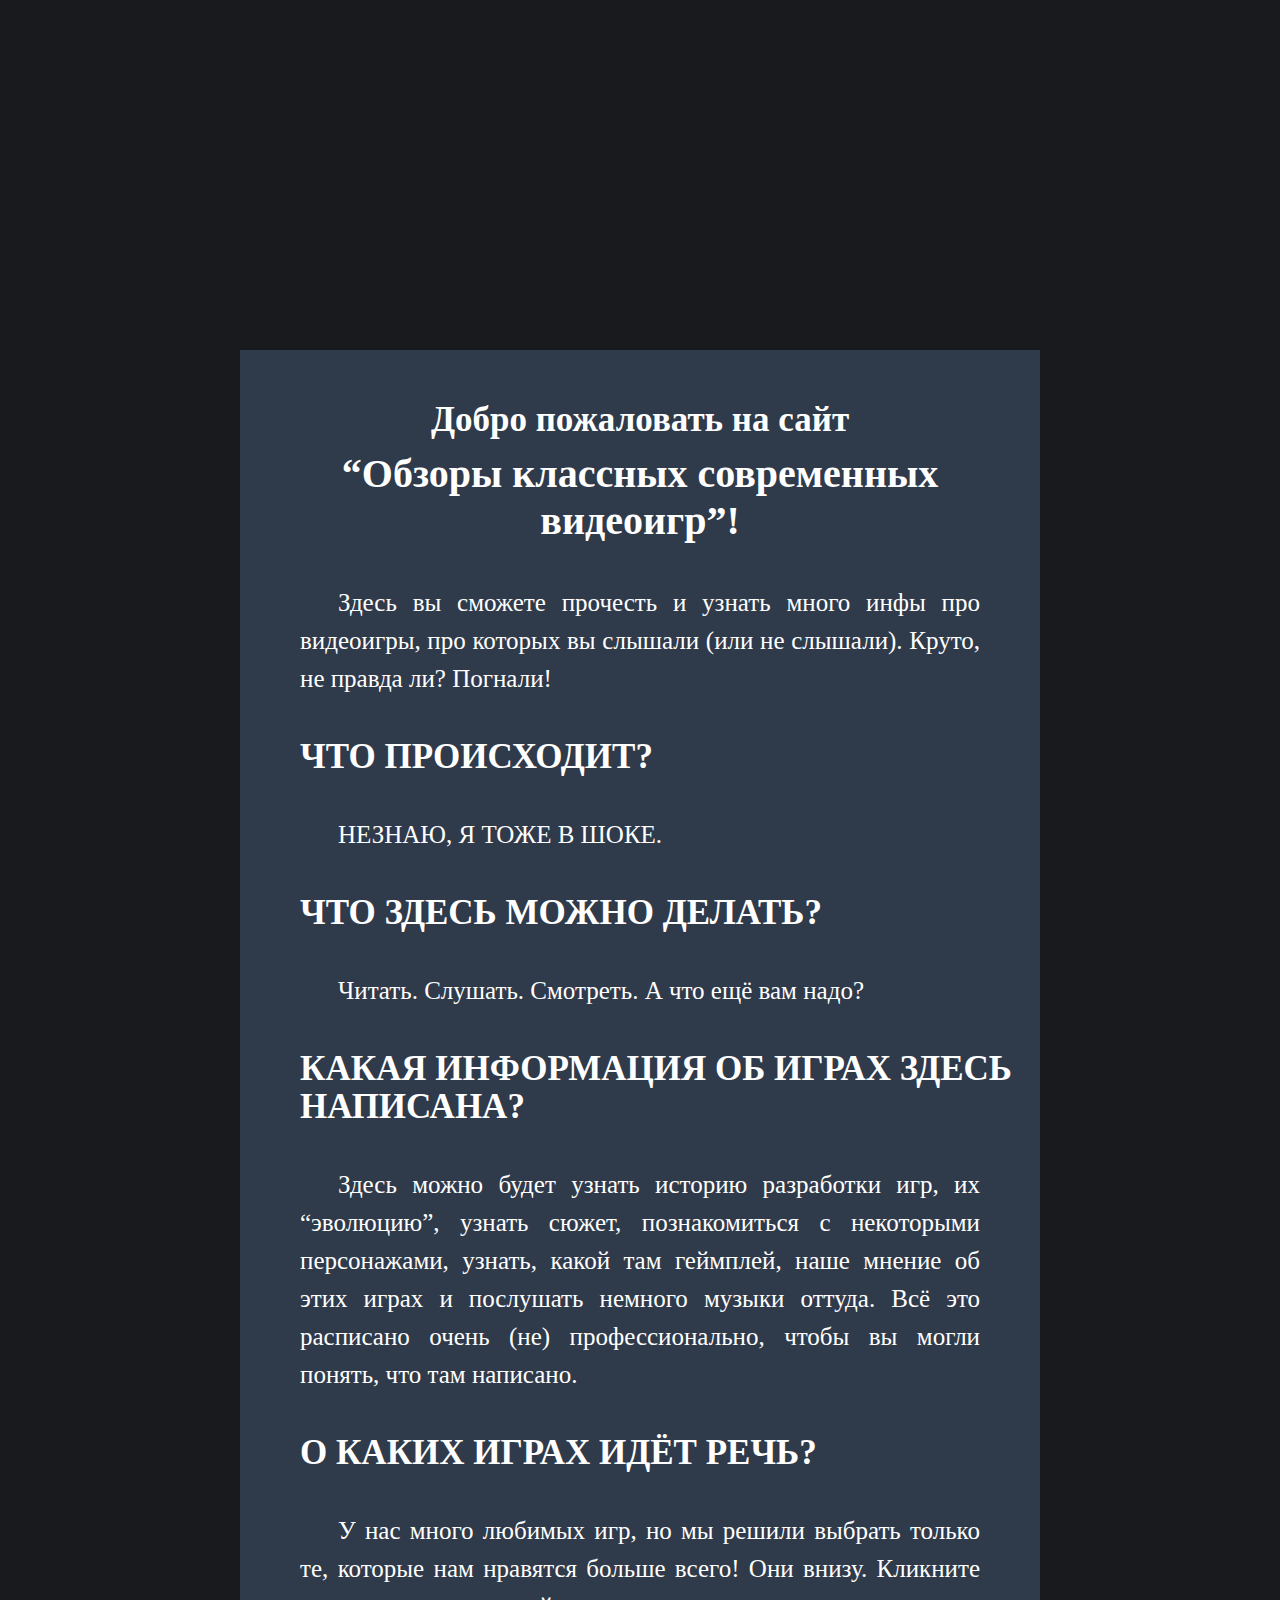
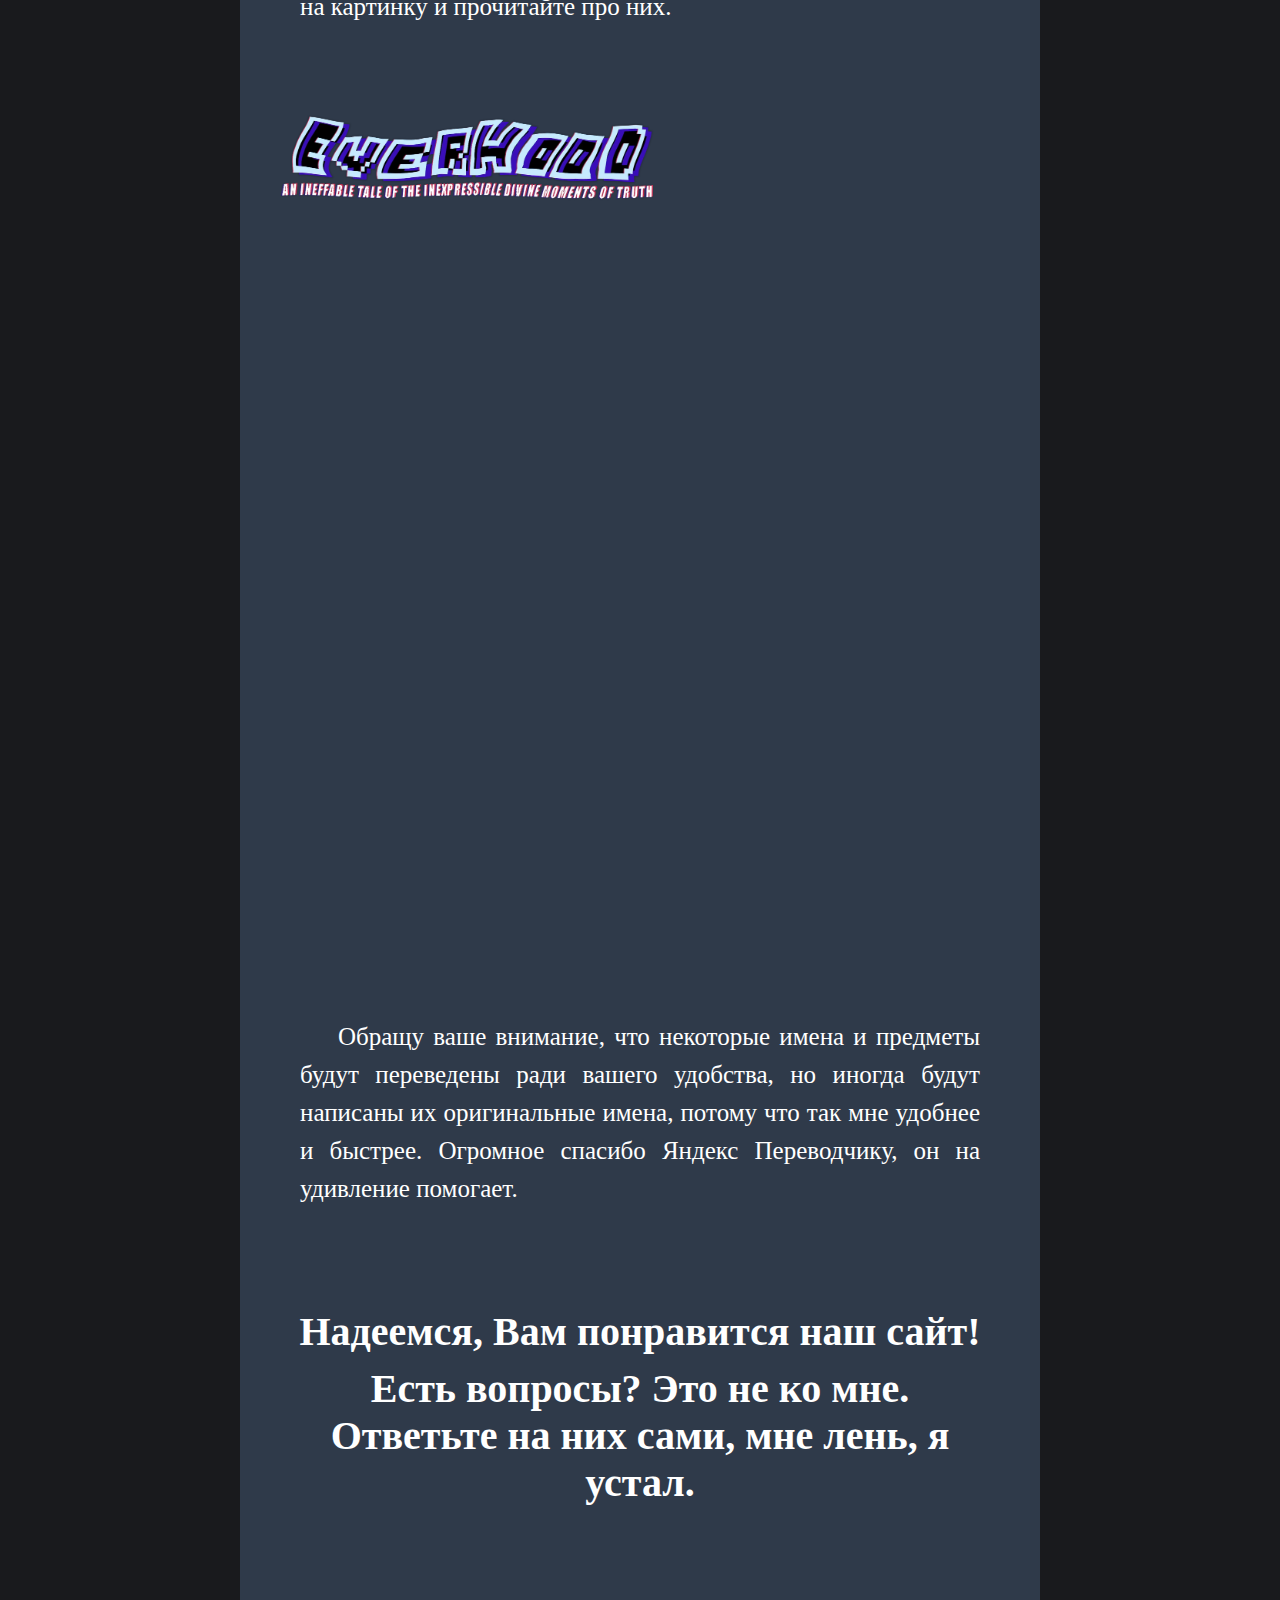
==== commit d978fef9: "updated main and everhood pages" ====
--- a/index.html
+++ b/index.html
@@ -11,53 +11,55 @@
     <header>
         <div class="header-foreground">
             <h1>Добро пожаловать на сайт</h1>
-            <div class="h1-under">"Обзоры классных современных видеоигр"!</div>
-            <!-- <div class="main-text">Меня зовут не V200, но я её... Дух? Душа? 
-                Друг? Неважно. Здесь вы сможете прочесть и узнать много инфы про видеоигры, про 
-                которых вы слышали (или не слышали) и пообщаться со мной зарегистрировавшись 
-                (МЫ НЕ ХОТЕЛИ! НАС ЗАСТАВИЛИ!)! Круто не правда ли? Погнали!</div>
-            <div class="category">КТО Я?</div>
-            <div class="main-text">Меня зовут Валар Иллючио, я буду присутствовать на каждой 
-                странице и комментировать текст или рассказывать интересные факты, чтобы вам не 
-                было скучно! Этот сайт был создан, чтобы рассказать о наших с V любимых играх, 
-                вдохновляющих нас на создание историй и прочих прикольных вещей, в данном случае 
-                мы решили создать сайт и рассказать информацию, о которой узнали из иностранных 
-                видео и сайтов, ибо на русском об этом практически не говорят. Я немного помог в 
-                создании этого сайта, подкидывая идеи для текста и дизайна страниц. Реален ли я? Ну 
-                конечно. Обернитесь!</div>
+            <div class="h1-under">“Обзоры классных современных видеоигр”!</div>
+             <div class="main-text">Здесь вы сможете прочесть и узнать много инфы про видеоигры, 
+                про которых вы слышали (или не слышали). Круто, не правда ли? Погнали!</div>
+            <div class="category">ЧТО ПРОИСХОДИТ?</div>
+            <div class="main-text">НЕЗНАЮ, Я ТОЖЕ В ШОКЕ.</div>
+            <!-- <div class="main-text">
+                Ну, меня зовут Валар Иллючио, я буду присутствовать на каждой странице и комментировать 
+                текст или рассказывать интересные факты, чтобы вам не было скучно! Этот сайт был создан, 
+                чтобы рассказать о наших с V любимых играх, вдохновляющих нас на создание историй и 
+                прочих прикольных вещей, в данном случае мы решили создать сайт, или скорее блог, чтобы 
+                рассказать информацию об этих играх, о которой узнали из иностранных видео и сайтов, ибо 
+                на русском об этом практически не говорят. Я немного помог в создании этого сайта, 
+                подкидывая идеи для текста и дизайна страниц.</div>
+            <div class="main-text">Реален ли я? Ну конечно. Обернитесь.</div>
             <div class="category">КТО V200?</div>
-            <div class="main-text">Она мой друг! Она написала почти веееееееееееееееесь текст 
-                для этого сайта (он на 46 вордовских страниц…). Она молчалива, но ничего, 
+            <div class="main-text">Она мой друг! Она написала почти веееееееееееееееесь текст для этого 
+                сайта (он на 45 вордовских страниц и имеет 8998 слов…). Она молчалива, но ничего, 
                 бывает (в Интернете общаться легче, да?). СКАЖИ ПРИВЕТ!</div>
             <div class="main-text">- СЛЕЗЬ С МЕНЯ.</div>
             <div class="main-text">Ладно. Существует ли она? Хмммм…</div>
-            <div class="main-text">- Мы немного похожи…</div> -->
+            <div class="main-text">- …</div>  -->
             <div class="category">ЧТО ЗДЕСЬ МОЖНО ДЕЛАТЬ?</div>
-            <div class="main-text">Читать. Общаться. Что ещё вам надо?</div>
+            <div class="main-text">Читать. Слушать. Смотреть.  А что ещё вам надо?</div>
             <div class="category">КАКАЯ ИНФОРМАЦИЯ ОБ ИГРАХ ЗДЕСЬ НАПИСАНА?</div>
-            <div class="main-text">Здесь можно будет узнать историю разработки игр, узнать сюжет, 
-                познакомиться с некоторыми персонажами, узнать, какой там геймплей, моё мнение об 
-                этих играх и послушать немного музыки оттуда. Всё это расписано очень (не) 
-                профессионально, чтобы вы могли понять, что там написано.</div>
-            <div class="category">О КАКИХ ИГРАХ БУДЕТ ИДТИ РЕЧЬ?</div>
-            <div class="main-text">У нас много любимых игр, но я решила выбрать только те, 
-                    которые мне нравятся больше всего! Они внизу. Кликните на картинку и 
-                    прочитайте про них.</div>
-            <a href="everhood.html">
-                <div class="everhood-logo"></div>
-            </a>
+            <div class="main-text">Здесь можно будет узнать историю разработки игр, их “эволюцию”, 
+                узнать сюжет, познакомиться с некоторыми персонажами, узнать, какой там геймплей, 
+                наше мнение об этих играх и послушать немного музыки оттуда. Всё это расписано очень 
+                (не) профессионально, чтобы вы могли понять, что там написано.</div>
+            <div class="category">О КАКИХ ИГРАХ ИДЁТ РЕЧЬ?</div>
+            <div class="main-text">У нас много любимых игр, но мы решили выбрать только те, 
+                которые нам нравятся больше всего! Они внизу. Кликните на картинку и прочитайте 
+                про них.</div>
+                <main>
+                    <a href="everhood.html">
+                        <img src="/css/img/GameLogos/EverhoodLogo.png" alt="Everhood"/>
+                    </a>
+                </main>
+            
                 
-            <div class="omori-logo"></div>
+            <!-- <div class="omori-logo"></div>
             <div class="madratdead-logo"></div>
             <div class="kirby-logo"></div>
-            <div class="pizzatower-logo"></div>
+            <div class="pizzatower-logo"></div> -->
             <div class="main-text-under-img">Обращу ваше внимание, что некоторые имена и предметы будут 
-                переведены ради вашего удобства, но иногда будут написаны их оригинальные 
-                имена, потому что так удобнее и быстрее. Огромное спасибо Яндекс Переводчику, 
-                он на удивление иногда помогает.</div>
-            <div class="h1-under-2">Надеемся, Вам понравится мой сайт!</div>
-            <div class="h1-under">Есть вопросы? Это не ко мне. Ответьте на них сами, мне лень, 
-                я устала.</div>
+                переведены ради вашего удобства, но иногда будут написаны их оригинальные имена, потому 
+                что так мне удобнее и быстрее. Огромное спасибо Яндекс Переводчику, он на удивление 
+                помогает.</div>
+            <div class="h1-under-2">Надеемся, Вам понравится наш сайт!</div>
+            <div class="h1-under">Есть вопросы? Это не ко мне. Ответьте на них сами, мне лень, я устал.</div>
         </div>
     </header>
 </body>
--- a/css/main.css
+++ b/css/main.css
@@ -60,7 +60,7 @@
 }
 
 .category-under-logo {
-    margin-top: 300px;
+    margin-top: 30px;
     margin-left: 60px;
     color: #fff;
     font-size: 35px;
@@ -124,7 +124,9 @@
 
 iframe {
     margin-top: 40px;
-    margin-left: 270px;
+    display: block;
+    margin-left: auto;
+    margin-right: auto;
 }
 
 .music-author-title {
--- a/css/index.css
+++ b/css/index.css
@@ -5,74 +5,89 @@
 
 header {
     width: 100%;
-    height: 325vh;
+    height: 525vh;
     background-color: #191A1D;
 }
 
 .header-foreground {
-    width: 75%;
-    height: 248vh;
+    padding: 0 0 150px;
     background-color: #2F3A4A;
     position: absolute;
-    margin-left: 184px;
-    margin-top: 350px;
+    display: flex;
+    flex-direction: column;
+    margin: 350px 240px 0;
 }
 
-@media screen and (max-width: 1500px) {
-    .everhood-logo {
-        background-image: url(/css/img/GameLogos/EverhoodLogo.png);
-        background-size: 410px;
-        background-repeat: no-repeat;
-        width: 50%;
-        height: 10%;
-        position: absolute;
-        margin-left: 90px;
-    }
+main {
+    padding: 15px;
+}
+
+.logos {
+    display: flex;
+    flex-wrap: wrap;
+    justify-content: center;
+}
+
+img {
+    background-repeat: no-repeat;
+    width: 50%;
+    display: flex;
+    flex-direction: column;
+    justify-content: center;
+    align-items: center;
+    margin-left: 20px;
+}
+
+/* .everhood-logo {
     
-    .omori-logo {
-        background-image: url(/css/img/GameLogos/OMORIlogo.png);
-        background-size: 375px;
-        background-repeat: no-repeat;
-        width: 50%;
-        height: 10%;
-        position: absolute;
-        margin-left: 625px;
-        margin-top: 20px;
-    }
+
     
-    .madratdead-logo {
-        background-image: url(/css/img/GameLogos/MadRatDeadLogo.png);
-        background-size: 400px;
-        background-repeat: no-repeat;
-        width: 50%;
-        height: 13%;
-        position: absolute;
-        margin-left: 90px;
-        margin-top: 200px;
-    }
+} */
     
-    .kirby-logo {
-        background-image: url(/css/img/GameLogos/KirbyLogo.png);
-        background-size: 375px;
-        background-repeat: no-repeat;
-        width: 50%;
-        height: 10%;
-        position: absolute;
-        margin-left: 625px;
-        margin-top: 260px;
-    }
+.omori-logo {
+    background-image: url(/css/img/GameLogos/OMORIlogo.png);
+    background-size: 375px;
+    background-repeat: no-repeat;
+    width: 50%;
+    height: 10%;
+    position: absolute;
+    margin-left: 625px;
+    margin-top: 20px;
+}
     
-    .pizzatower-logo {
-        background-image: url(/css/img/GameLogos/PizzaTowerlogo.png);
-        background-size: 375px;
-        background-repeat: no-repeat;
-        width: 50%;
-        height: 10%;
-        position: absolute;
-        margin-left: 360px;
-        margin-top: 480px;
-    }
+.madratdead-logo {
+    background-image: url(/css/img/GameLogos/MadRatDeadLogo.png);
+    background-size: 400px;
+    background-repeat: no-repeat;
+    width: 50%;
+    height: 13%;
+    position: absolute;
+    margin-left: 90px;
+    margin-top: 200px;
 }
+    
+.kirby-logo {
+    background-image: url(/css/img/GameLogos/KirbyLogo.png);
+    background-size: 375px;
+    background-repeat: no-repeat;
+    width: 50%;
+    height: 10%;
+    position: absolute;
+    margin-left: 625px;
+    margin-top: 260px;
+}
+    
+.pizzatower-logo {
+    background-image: url(/css/img/GameLogos/PizzaTowerlogo.png);
+    background-size: 375px;
+    background-repeat: no-repeat;
+    width: 50%;
+    height: 10%;
+    position: absolute;
+    margin-left: 360px;
+    margin-top: 480px;
+}
+
 
 
 
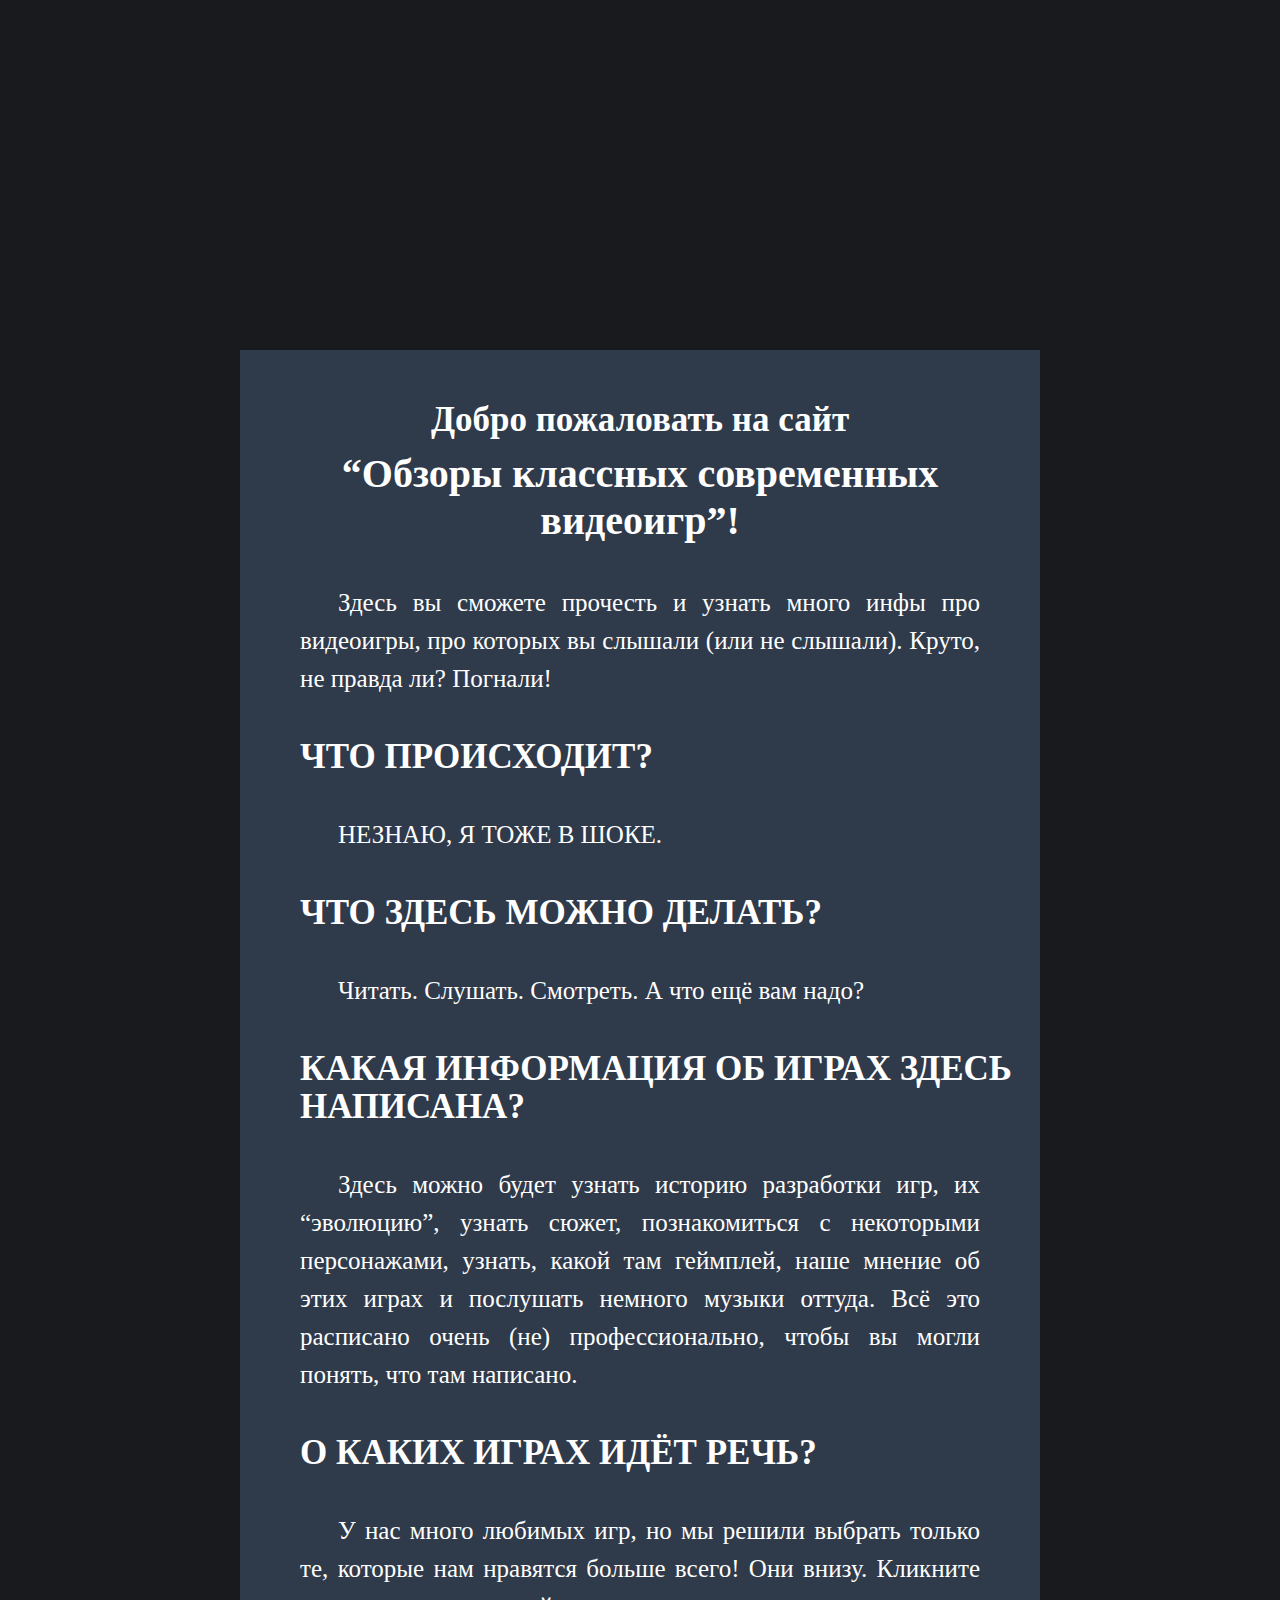
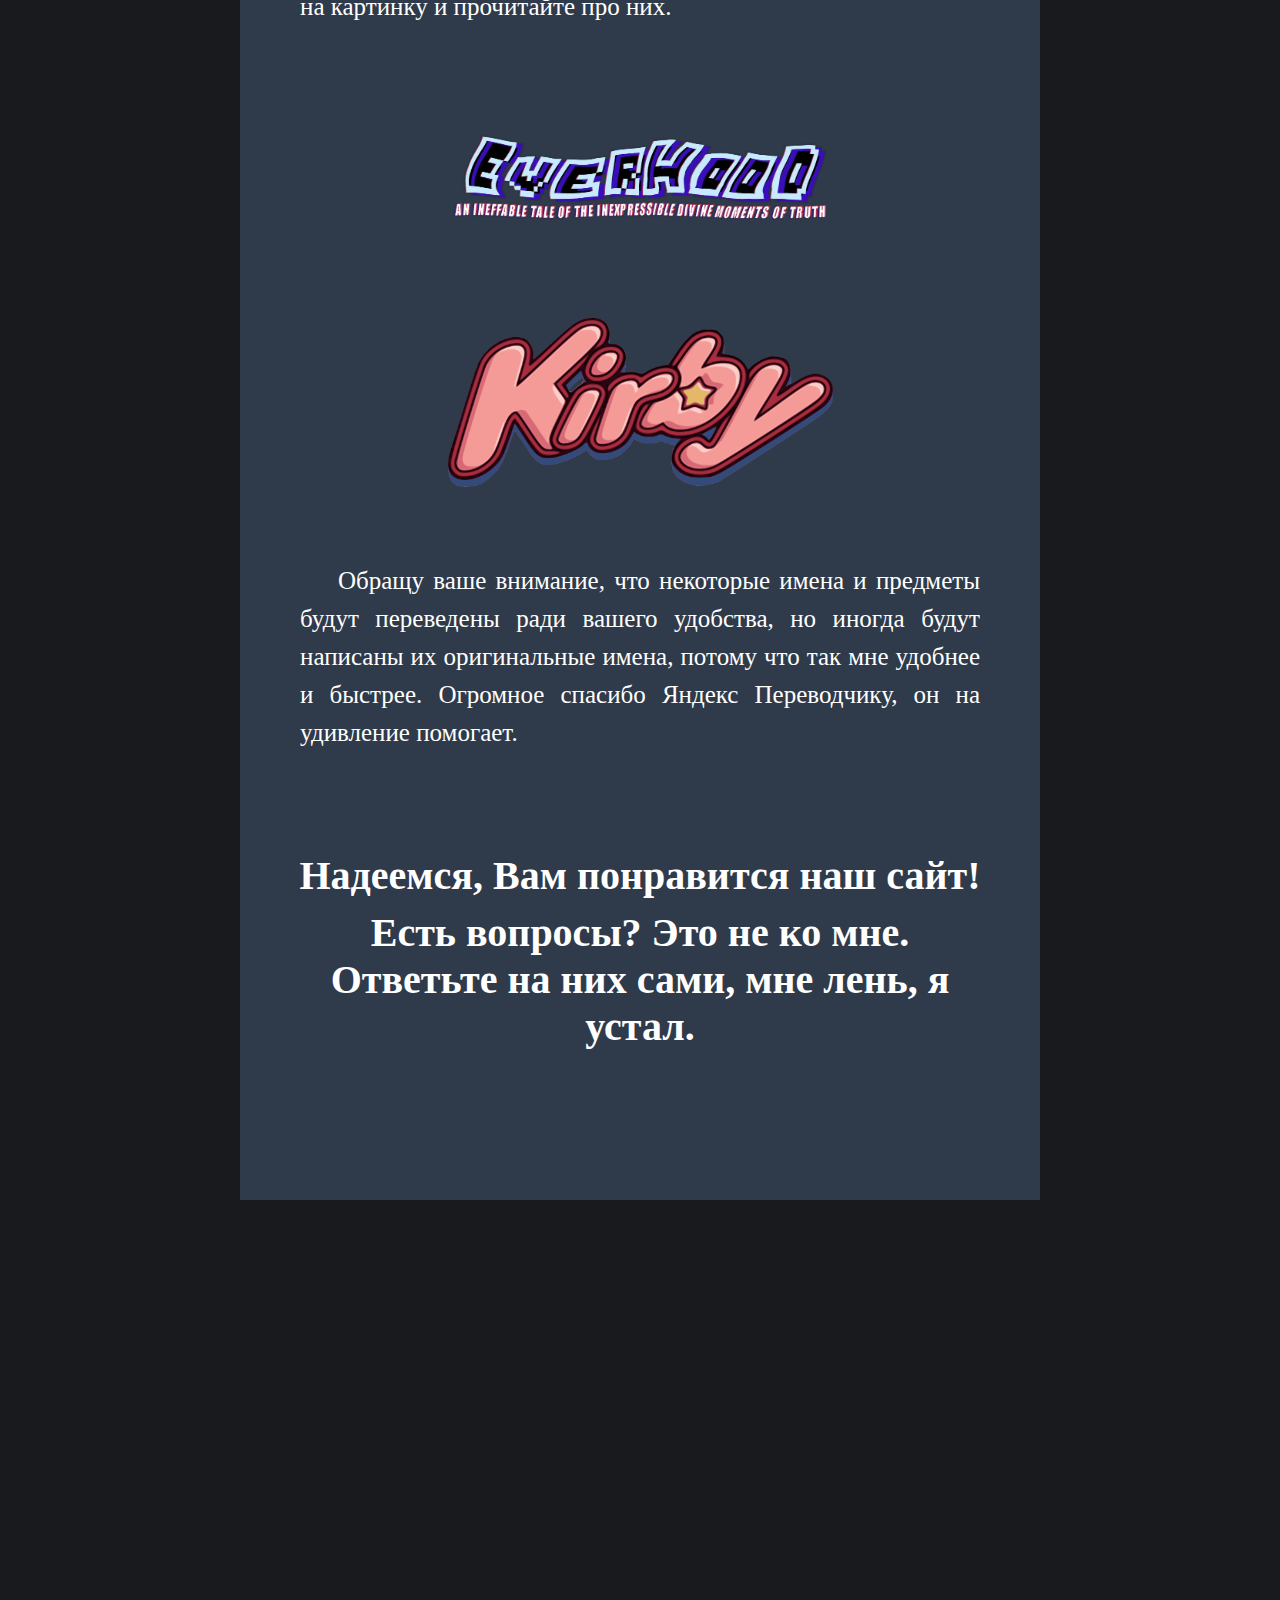
==== commit 0f3230ad: "added kirby pages and changed other pages again" ====
--- a/index.html
+++ b/index.html
@@ -8,59 +8,58 @@
     <title>Game Review Site</title>
 </head>
 <body>
-    <header>
-        <div class="header-foreground">
-            <h1>Добро пожаловать на сайт</h1>
-            <div class="h1-under">“Обзоры классных современных видеоигр”!</div>
-             <div class="main-text">Здесь вы сможете прочесть и узнать много инфы про видеоигры, 
-                про которых вы слышали (или не слышали). Круто, не правда ли? Погнали!</div>
-            <div class="category">ЧТО ПРОИСХОДИТ?</div>
-            <div class="main-text">НЕЗНАЮ, Я ТОЖЕ В ШОКЕ.</div>
-            <!-- <div class="main-text">
-                Ну, меня зовут Валар Иллючио, я буду присутствовать на каждой странице и комментировать 
-                текст или рассказывать интересные факты, чтобы вам не было скучно! Этот сайт был создан, 
-                чтобы рассказать о наших с V любимых играх, вдохновляющих нас на создание историй и 
-                прочих прикольных вещей, в данном случае мы решили создать сайт, или скорее блог, чтобы 
-                рассказать информацию об этих играх, о которой узнали из иностранных видео и сайтов, ибо 
-                на русском об этом практически не говорят. Я немного помог в создании этого сайта, 
-                подкидывая идеи для текста и дизайна страниц.</div>
-            <div class="main-text">Реален ли я? Ну конечно. Обернитесь.</div>
-            <div class="category">КТО V200?</div>
-            <div class="main-text">Она мой друг! Она написала почти веееееееееееееееесь текст для этого 
-                сайта (он на 45 вордовских страниц и имеет 8998 слов…). Она молчалива, но ничего, 
-                бывает (в Интернете общаться легче, да?). СКАЖИ ПРИВЕТ!</div>
-            <div class="main-text">- СЛЕЗЬ С МЕНЯ.</div>
-            <div class="main-text">Ладно. Существует ли она? Хмммм…</div>
-            <div class="main-text">- …</div>  -->
-            <div class="category">ЧТО ЗДЕСЬ МОЖНО ДЕЛАТЬ?</div>
-            <div class="main-text">Читать. Слушать. Смотреть.  А что ещё вам надо?</div>
-            <div class="category">КАКАЯ ИНФОРМАЦИЯ ОБ ИГРАХ ЗДЕСЬ НАПИСАНА?</div>
-            <div class="main-text">Здесь можно будет узнать историю разработки игр, их “эволюцию”, 
-                узнать сюжет, познакомиться с некоторыми персонажами, узнать, какой там геймплей, 
-                наше мнение об этих играх и послушать немного музыки оттуда. Всё это расписано очень 
-                (не) профессионально, чтобы вы могли понять, что там написано.</div>
-            <div class="category">О КАКИХ ИГРАХ ИДЁТ РЕЧЬ?</div>
-            <div class="main-text">У нас много любимых игр, но мы решили выбрать только те, 
-                которые нам нравятся больше всего! Они внизу. Кликните на картинку и прочитайте 
-                про них.</div>
-                <main>
+    <div class="header-foreground">
+        <h1>Добро пожаловать на сайт</h1>
+        <div class="h1-under">“Обзоры классных современных видеоигр”!</div>
+        <div class="main-text">Здесь вы сможете прочесть и узнать много инфы про видеоигры, 
+            про которых вы слышали (или не слышали). Круто, не правда ли? Погнали!</div>
+        <div class="category">ЧТО ПРОИСХОДИТ?</div>
+        <div class="main-text">НЕЗНАЮ, Я ТОЖЕ В ШОКЕ.</div>
+        <!-- <div class="main-text">
+            Ну, меня зовут Валар Иллючио, я буду присутствовать на каждой странице и комментировать 
+            текст или рассказывать интересные факты, чтобы вам не было скучно! Этот сайт был создан, 
+            чтобы рассказать о наших с V любимых играх, вдохновляющих нас на создание историй и 
+            прочих прикольных вещей, в данном случае мы решили создать сайт, или скорее блог, чтобы 
+            рассказать информацию об этих играх, о которой узнали из иностранных видео и сайтов, ибо 
+            на русском об этом практически не говорят. Я немного помог в создании этого сайта, 
+            подкидывая идеи для текста и дизайна страниц.</div>
+        <div class="main-text">Реален ли я? Ну конечно. Обернитесь.</div>
+        <div class="category">КТО V200?</div>
+        <div class="main-text">Она мой друг! Она написала почти веееееееееееееееесь текст для этого 
+            сайта (он на 45 вордовских страниц и имеет 8998 слов…). Она молчалива, но ничего, 
+            бывает (в Интернете общаться легче, да?). СКАЖИ ПРИВЕТ!</div>
+        <div class="main-text">- СЛЕЗЬ С МЕНЯ.</div>
+        <div class="main-text">Ладно. Существует ли она? Хмммм…</div>
+        <div class="main-text">- …</div>  -->
+        <div class="category">ЧТО ЗДЕСЬ МОЖНО ДЕЛАТЬ?</div>
+        <div class="main-text">Читать. Слушать. Смотреть.  А что ещё вам надо?</div>
+        <div class="category">КАКАЯ ИНФОРМАЦИЯ ОБ ИГРАХ ЗДЕСЬ НАПИСАНА?</div>
+        <div class="main-text">Здесь можно будет узнать историю разработки игр, их “эволюцию”, 
+            узнать сюжет, познакомиться с некоторыми персонажами, узнать, какой там геймплей, 
+            наше мнение об этих играх и послушать немного музыки оттуда. Всё это расписано очень 
+            (не) профессионально, чтобы вы могли понять, что там написано.</div>
+        <div class="category">О КАКИХ ИГРАХ ИДЁТ РЕЧЬ?</div>
+        <div class="main-text">У нас много любимых игр, но мы решили выбрать только те, 
+            которые нам нравятся больше всего! Они внизу. Кликните на картинку и прочитайте 
+            про них.</div>
+            <main>
+                <div class="main_items">
                     <a href="everhood.html">
                         <img src="/css/img/GameLogos/EverhoodLogo.png" alt="Everhood"/>
                     </a>
-                </main>
-            
-                
-            <!-- <div class="omori-logo"></div>
-            <div class="madratdead-logo"></div>
-            <div class="kirby-logo"></div>
-            <div class="pizzatower-logo"></div> -->
-            <div class="main-text-under-img">Обращу ваше внимание, что некоторые имена и предметы будут 
-                переведены ради вашего удобства, но иногда будут написаны их оригинальные имена, потому 
-                что так мне удобнее и быстрее. Огромное спасибо Яндекс Переводчику, он на удивление 
-                помогает.</div>
-            <div class="h1-under-2">Надеемся, Вам понравится наш сайт!</div>
-            <div class="h1-under">Есть вопросы? Это не ко мне. Ответьте на них сами, мне лень, я устал.</div>
-        </div>
-    </header>
+                    <a href="kirby.html">
+                        <img src="/css/img/GameLogos/KirbyLogo.png" alt="Kirby">
+                    </a>
+                        
+                </div>
+                    
+            </main>
+        <div class="main-text">Обращу ваше внимание, что некоторые имена и предметы будут 
+            переведены ради вашего удобства, но иногда будут написаны их оригинальные имена, потому 
+            что так мне удобнее и быстрее. Огромное спасибо Яндекс Переводчику, он на удивление 
+            помогает.</div>
+        <div class="h1-under-2">Надеемся, Вам понравится наш сайт!</div>
+        <div class="h1-under">Есть вопросы? Это не ко мне. Ответьте на них сами, мне лень, я устал.</div>
+    </div>
 </body>
 </html>--- a/css/main.css
+++ b/css/main.css
@@ -31,104 +31,159 @@
     line-height: 38px;
 }
 
-.category {
-    margin-top: 40px;
-    margin-left: 60px;
-    color: #fff;
-    font-size: 35px;
-    font-weight: bold;
-    line-height: 38px;
-}
-
-.main-text-under-img {
-    margin-top: 745px;
-    margin-left: 60px;
-    margin-right: 60px;
-    color: #fff;
-    font-size: 25px;
-    text-align: justify;
-    text-indent: 38px;
-    line-height: 38px;
-}
-
-.h1-under-2 {
-    margin-top: 100px;
-    color: #fff;
-    text-align: center;
-    font-size: 40px;
-    font-weight: bold;
-}
-
-.category-under-logo {
-    margin-top: 30px;
-    margin-left: 60px;
-    color: #fff;
-    font-size: 35px;
-    font-weight: bold;
-    line-height: 38px;
-}
-
-.fun-fact-text {
-    margin-top: 20px;
-    margin-left: 27px;
-    color: #fff;
-    font-size: 40px;
-    text-indent: 11px;
-    line-height: 38px;
-    font-weight: bold;
-}
-
-.fun-fact-main-text {
-    margin-top: 20px;
-    margin-left: 10px;
-    margin-right: 45px;
-    color: #fff;
-    font-size: 25px;
-    text-align: justify;
-    text-indent: 38px;
-    line-height: 38px;
-}
-
-.fun-fact-main-text-with-img {
-    margin-top: 20px;
-    margin-left: 10px;
-    margin-right: 317px;
-    color: #fff;
-    font-size: 25px;
-    text-align: justify;
-    text-indent: 38px;
-    line-height: 38px;
-}
-
-.character-description {
-    margin-top: 20px;
-    margin-left: 385px;
-    margin-right: 30px;
-    color: #fff;
-    font-size: 20px;
-    text-align: justify;
-    text-indent: 38px;
-    line-height: 38px;
-}
-
-.character-description-after-funfact {
-    margin-top: 20px;
-    margin-left: 385px;
-    margin-right: 30px;
-    color: #fff;
-    font-size: 20px;
-    text-align: justify;
-    text-indent: 38px;
-    line-height: 38px;
-}
-
-iframe {
-    margin-top: 40px;
+.main-text-black {
+    margin-top: 40px;
+    margin-left: 60px;
+    margin-right: 60px;
+    color: #000000;
+    font-size: 25px;
+    text-align: justify;
+    text-indent: 38px;
+    line-height: 38px;
+}
+
+main {
+    padding: 15px;
+}
+
+/* .main_items {
+    display: flex;
+    flex-wrap: wrap;
+    justify-content: center;
+} */
+
+.main_items {
+    display: flex;
+    flex-direction: column;
+    justify-content: center;
+    align-items: center;
+}
+
+img {
+    background-repeat: no-repeat;
+    padding: 20px;
+    width: 70%;
     display: block;
     margin-left: auto;
     margin-right: auto;
 }
 
+.category {
+    margin-top: 40px;
+    margin-left: 60px;
+    color: #fff;
+    font-size: 35px;
+    font-weight: bold;
+    line-height: 38px;
+}
+
+.category-black {
+    margin-top: 40px;
+    margin-left: 60px;
+    color: #000000;
+    font-size: 35px;
+    font-weight: bold;
+    line-height: 38px;
+}
+
+.main-text-under-img {
+    margin-top: 745px;
+    margin-left: 60px;
+    margin-right: 60px;
+    color: #fff;
+    font-size: 25px;
+    text-align: justify;
+    text-indent: 38px;
+    line-height: 38px;
+}
+
+.h1-under-2 {
+    margin-top: 100px;
+    color: #fff;
+    text-align: center;
+    font-size: 40px;
+    font-weight: bold;
+}
+
+.category-under-logo {
+    margin-top: 30px;
+    margin-left: 60px;
+    color: #fff;
+    font-size: 35px;
+    font-weight: bold;
+    line-height: 38px;
+}
+
+.category-under-logo-black {
+    margin-top: 30px;
+    margin-left: 60px;
+    color: #000000;
+    font-size: 35px;
+    font-weight: bold;
+    line-height: 38px;
+}
+
+.fun-fact-text {
+    margin-top: 20px;
+    margin-left: 27px;
+    color: #fff;
+    font-size: 40px;
+    text-indent: 11px;
+    line-height: 38px;
+    font-weight: bold;
+}
+
+.fun-fact-main-text {
+    margin-top: 20px;
+    margin-left: 10px;
+    margin-right: 45px;
+    color: #fff;
+    font-size: 25px;
+    text-align: justify;
+    text-indent: 38px;
+    line-height: 38px;
+}
+
+.fun-fact-main-text-with-img {
+    margin-top: 20px;
+    margin-left: 10px;
+    margin-right: 317px;
+    color: #fff;
+    font-size: 25px;
+    text-align: justify;
+    text-indent: 38px;
+    line-height: 38px;
+}
+
+.character-description {
+    margin-top: 20px;
+    margin-left: 385px;
+    margin-right: 30px;
+    color: #fff;
+    font-size: 20px;
+    text-align: justify;
+    text-indent: 38px;
+    line-height: 38px;
+}
+
+.character-description-after-funfact {
+    margin-top: 20px;
+    margin-left: 385px;
+    margin-right: 30px;
+    color: #fff;
+    font-size: 20px;
+    text-align: justify;
+    text-indent: 38px;
+    line-height: 38px;
+}
+
+iframe {
+    margin-top: 40px;
+    display: block;
+    margin-left: auto;
+    margin-right: auto;
+}
+
 .music-author-title {
     text-align: center;
     margin-top: 40px;
--- a/css/index.css
+++ b/css/index.css
@@ -3,7 +3,7 @@
     padding: 0;
 }
 
-header {
+body {
     width: 100%;
     height: 525vh;
     background-color: #191A1D;
@@ -18,16 +18,6 @@
     margin: 350px 240px 0;
 }
 
-main {
-    padding: 15px;
-}
-
-.logos {
-    display: flex;
-    flex-wrap: wrap;
-    justify-content: center;
-}
-
 img {
     background-repeat: no-repeat;
     width: 50%;
@@ -35,14 +25,10 @@
     flex-direction: column;
     justify-content: center;
     align-items: center;
-    margin-left: 20px;
+    display: block;
+    margin-left: auto;
+    margin-right: auto;
 }
-
-/* .everhood-logo {
-    
-
-    
-} */
     
 .omori-logo {
     background-image: url(/css/img/GameLogos/OMORIlogo.png);
@@ -64,17 +50,6 @@
     position: absolute;
     margin-left: 90px;
     margin-top: 200px;
-}
-    
-.kirby-logo {
-    background-image: url(/css/img/GameLogos/KirbyLogo.png);
-    background-size: 375px;
-    background-repeat: no-repeat;
-    width: 50%;
-    height: 10%;
-    position: absolute;
-    margin-left: 625px;
-    margin-top: 260px;
 }
     
 .pizzatower-logo {
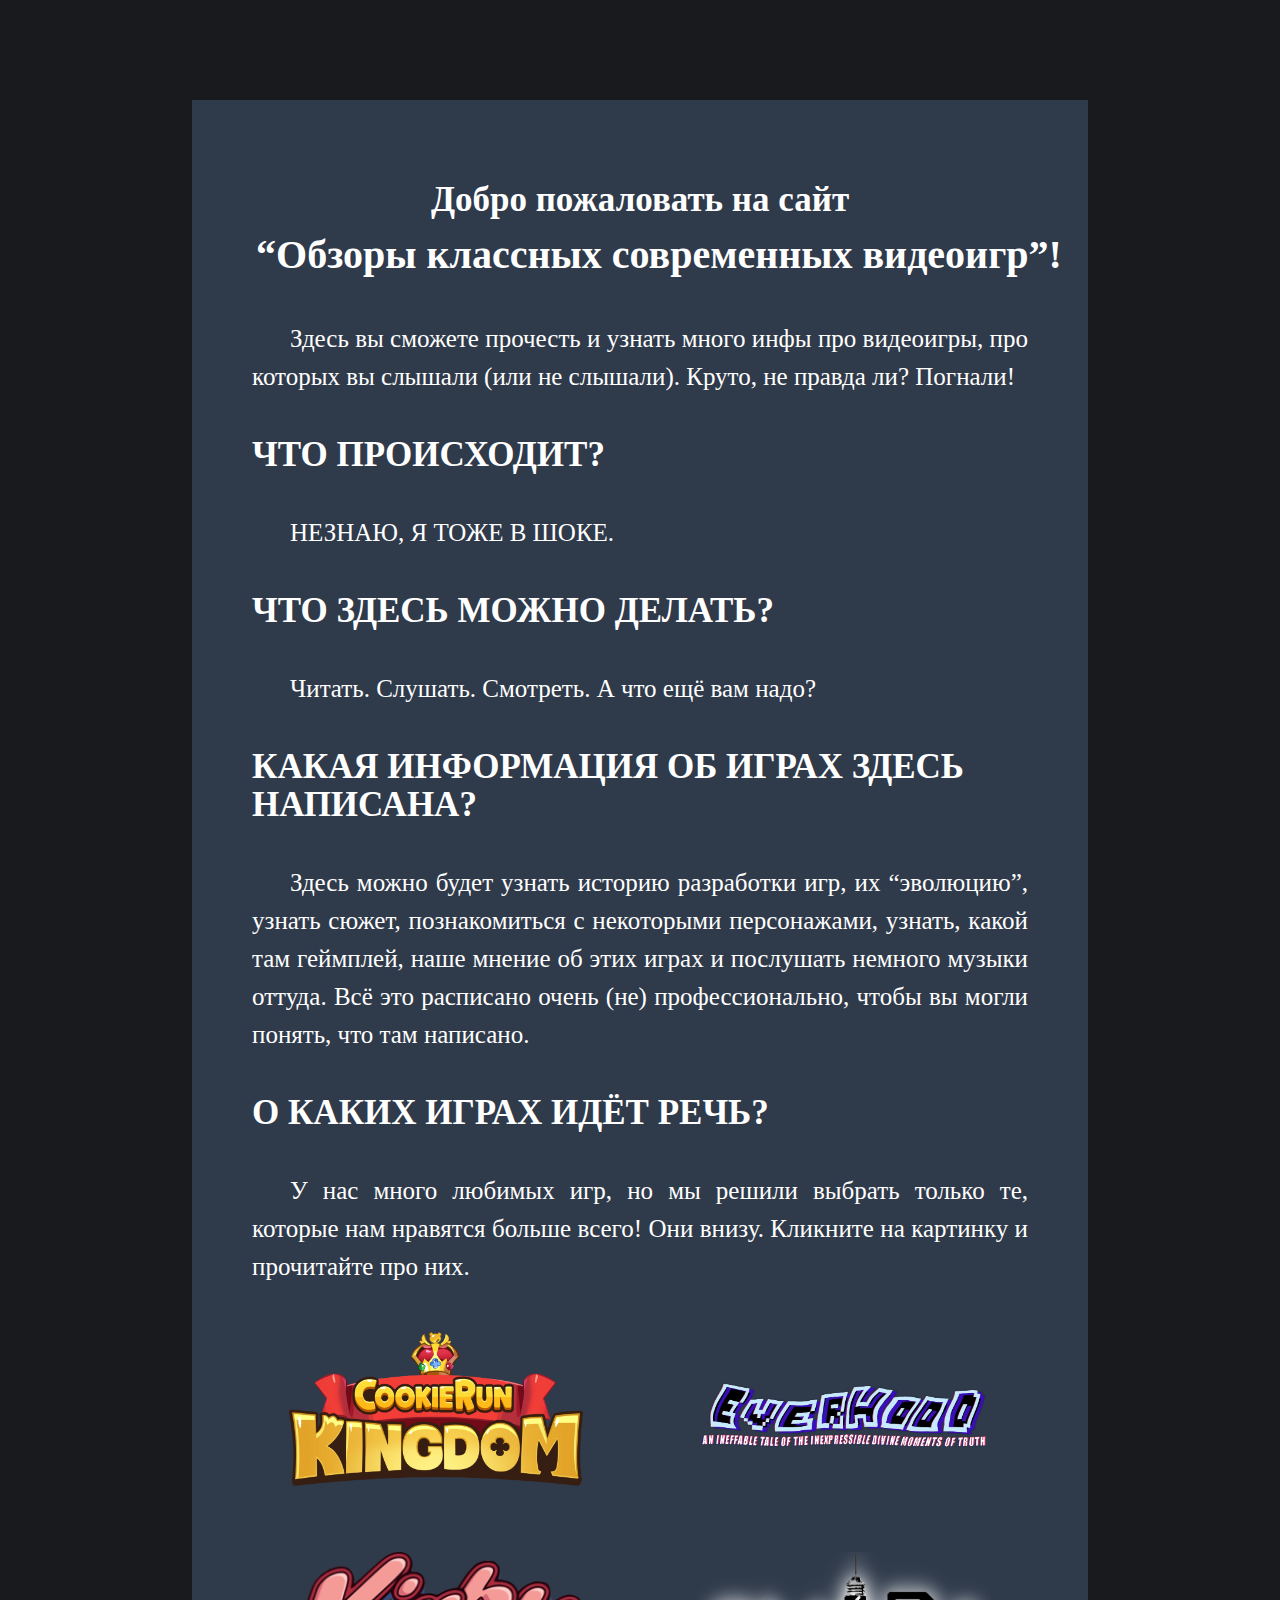
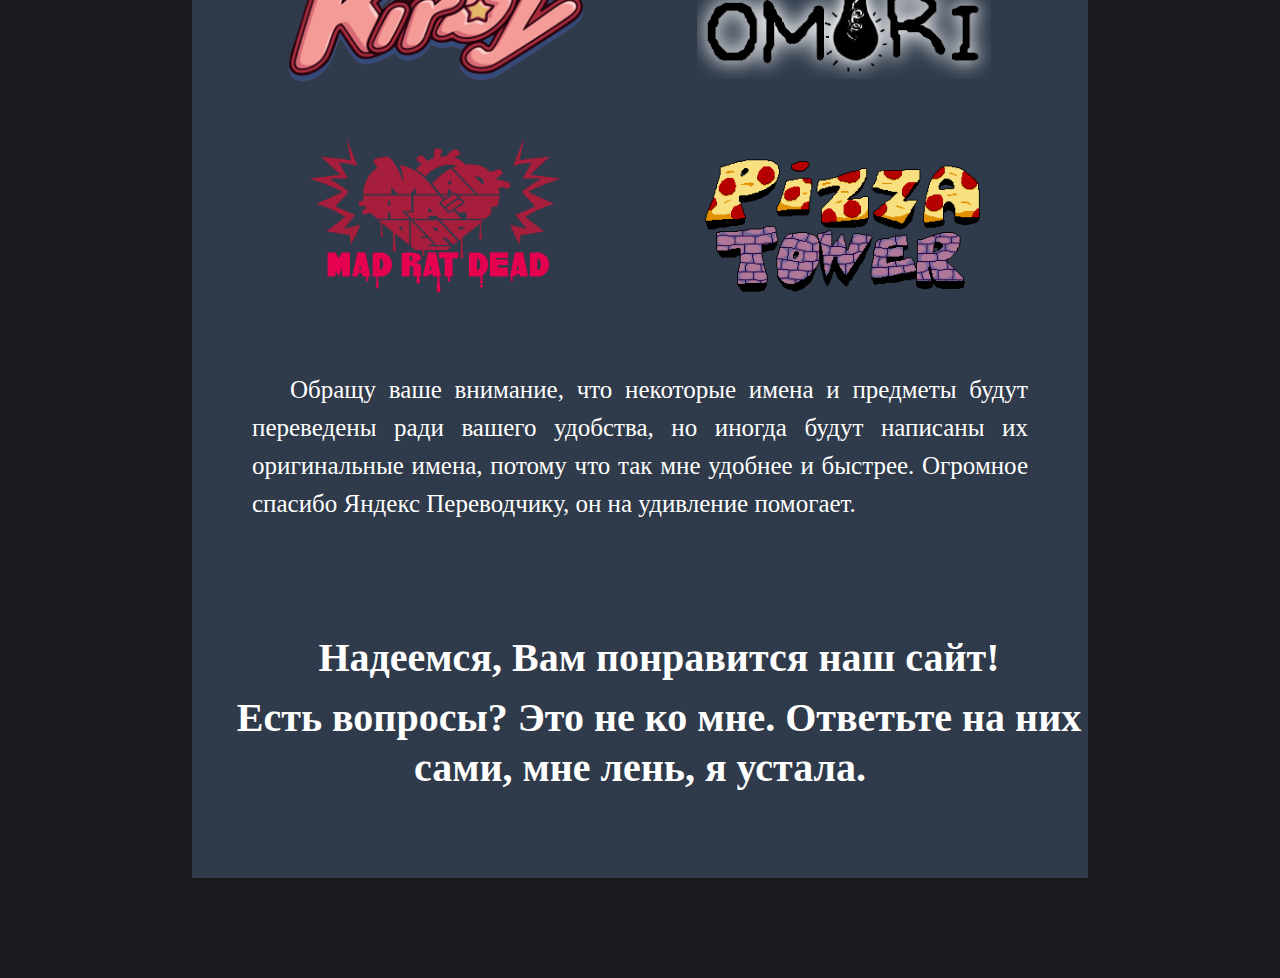
==== commit ba81518b: "updated everything... again (not fully) (help)" ====
--- a/index.html
+++ b/index.html
@@ -5,34 +5,20 @@
     <meta name="viewport" content="width=device-width, initial-scale=1.0">
     <link rel="stylesheet" href="/css/main.css">
     <link rel="stylesheet" href="/css/index.css">
+    <link rel="shortcut icon" href="/css/img/Other/fox_icon.png" type="image/x-icon">
     <title>Game Review Site</title>
 </head>
 <body>
-    <div class="header-foreground">
+    <main>
         <h1>Добро пожаловать на сайт</h1>
         <div class="h1-under">“Обзоры классных современных видеоигр”!</div>
         <div class="main-text">Здесь вы сможете прочесть и узнать много инфы про видеоигры, 
             про которых вы слышали (или не слышали). Круто, не правда ли? Погнали!</div>
         <div class="category">ЧТО ПРОИСХОДИТ?</div>
         <div class="main-text">НЕЗНАЮ, Я ТОЖЕ В ШОКЕ.</div>
-        <!-- <div class="main-text">
-            Ну, меня зовут Валар Иллючио, я буду присутствовать на каждой странице и комментировать 
-            текст или рассказывать интересные факты, чтобы вам не было скучно! Этот сайт был создан, 
-            чтобы рассказать о наших с V любимых играх, вдохновляющих нас на создание историй и 
-            прочих прикольных вещей, в данном случае мы решили создать сайт, или скорее блог, чтобы 
-            рассказать информацию об этих играх, о которой узнали из иностранных видео и сайтов, ибо 
-            на русском об этом практически не говорят. Я немного помог в создании этого сайта, 
-            подкидывая идеи для текста и дизайна страниц.</div>
-        <div class="main-text">Реален ли я? Ну конечно. Обернитесь.</div>
-        <div class="category">КТО V200?</div>
-        <div class="main-text">Она мой друг! Она написала почти веееееееееееееееесь текст для этого 
-            сайта (он на 45 вордовских страниц и имеет 8998 слов…). Она молчалива, но ничего, 
-            бывает (в Интернете общаться легче, да?). СКАЖИ ПРИВЕТ!</div>
-        <div class="main-text">- СЛЕЗЬ С МЕНЯ.</div>
-        <div class="main-text">Ладно. Существует ли она? Хмммм…</div>
-        <div class="main-text">- …</div>  -->
+        
         <div class="category">ЧТО ЗДЕСЬ МОЖНО ДЕЛАТЬ?</div>
-        <div class="main-text">Читать. Слушать. Смотреть.  А что ещё вам надо?</div>
+        <div class="main-text">Читать. Слушать. Смотреть. А что ещё вам надо?</div>
         <div class="category">КАКАЯ ИНФОРМАЦИЯ ОБ ИГРАХ ЗДЕСЬ НАПИСАНА?</div>
         <div class="main-text">Здесь можно будет узнать историю разработки игр, их “эволюцию”, 
             узнать сюжет, познакомиться с некоторыми персонажами, узнать, какой там геймплей, 
@@ -42,24 +28,32 @@
         <div class="main-text">У нас много любимых игр, но мы решили выбрать только те, 
             которые нам нравятся больше всего! Они внизу. Кликните на картинку и прочитайте 
             про них.</div>
-            <main>
-                <div class="main_items">
-                    <a href="everhood.html">
-                        <img src="/css/img/GameLogos/EverhoodLogo.png" alt="Everhood"/>
-                    </a>
-                    <a href="kirby.html">
-                        <img src="/css/img/GameLogos/KirbyLogo.png" alt="Kirby">
-                    </a>
-                        
-                </div>
-                    
-            </main>
-        <div class="main-text">Обращу ваше внимание, что некоторые имена и предметы будут 
+        <div class="container">
+            <a href="cookierunkingdom.html" style="grid-column: 2; grid-row: 2;">
+                <img src="/css/img/GameLogos/Cookie-Run-Kingdom-Logo.png">
+            </a>
+            <a href="everhood.html" style="grid-column: 4; grid-row: 2;">
+                <img src="/css/img/GameLogos/EverhoodLogo.png">
+            </a>
+            <a href="kirby.html" style="grid-column: 2; grid-row: 4;">
+                <img src="/css/img/GameLogos/KirbyLogo.png">
+            </a>
+            <a href="omori.html" style="grid-column: 4; grid-row: 4;">
+                <img src="/css/img/GameLogos/OMORIlogo.png">
+            </a>
+            <a href="madratdead.html" style="grid-column: 2; grid-row: 6; margin-top: -30px;">
+                <img src="/css/img/GameLogos/MadRatDeadLogo.png">
+            </a>
+            <a href="pizzatower.html" style="grid-column: 4; grid-row: 6;">
+                <img src="/css/img/GameLogos/PizzaTowerlogo.png">
+            </a>
+        </div>
+        <div class="main-text" style="padding: 0 0 100px 0;">Обращу ваше внимание, что некоторые имена и предметы будут 
             переведены ради вашего удобства, но иногда будут написаны их оригинальные имена, потому 
             что так мне удобнее и быстрее. Огромное спасибо Яндекс Переводчику, он на удивление 
             помогает.</div>
-        <div class="h1-under-2">Надеемся, Вам понравится наш сайт!</div>
-        <div class="h1-under">Есть вопросы? Это не ко мне. Ответьте на них сами, мне лень, я устал.</div>
-    </div>
+        <div class="h1-under">Надеемся, Вам понравится наш сайт!</div>
+        <div class="h1-under">Есть вопросы? Это не ко мне. Ответьте на них сами, мне лень, я устала.</div>
+    </main>
 </body>
 </html>--- a/css/main.css
+++ b/css/main.css
@@ -11,19 +11,17 @@
 }
 
 .h1-under {
-    margin-top: 10px;
-    margin-left: 60px;
-    margin-right: 60px;
+    margin: 10px 0;
     color: #fff;
     text-align: center;
     font-size: 40px;
     font-weight: bold;
+    text-indent: 38px;
+    line-height: 50px;
 }
 
 .main-text {
-    margin-top: 40px;
-    margin-left: 60px;
-    margin-right: 60px;
+    margin: 40px 60px auto 60px;
     color: #fff;
     font-size: 25px;
     text-align: justify;
@@ -32,45 +30,23 @@
 }
 
 .main-text-black {
-    margin-top: 40px;
-    margin-left: 60px;
-    margin-right: 60px;
-    color: #000000;
+    margin: 40px 60px auto 60px;
+    color: #000;
     font-size: 25px;
     text-align: justify;
     text-indent: 38px;
     line-height: 38px;
 }
 
-main {
-    padding: 15px;
-}
-
-/* .main_items {
-    display: flex;
-    flex-wrap: wrap;
-    justify-content: center;
-} */
-
-.main_items {
-    display: flex;
-    flex-direction: column;
-    justify-content: center;
-    align-items: center;
-}
-
 img {
     background-repeat: no-repeat;
-    padding: 20px;
-    width: 70%;
+    width: 80%;
+    margin: auto;
     display: block;
-    margin-left: auto;
-    margin-right: auto;
 }
 
 .category {
-    margin-top: 40px;
-    margin-left: 60px;
+    margin: 40px auto auto 60px;
     color: #fff;
     font-size: 35px;
     font-weight: bold;
@@ -78,37 +54,8 @@
 }
 
 .category-black {
-    margin-top: 40px;
-    margin-left: 60px;
-    color: #000000;
-    font-size: 35px;
-    font-weight: bold;
-    line-height: 38px;
-}
-
-.main-text-under-img {
-    margin-top: 745px;
-    margin-left: 60px;
-    margin-right: 60px;
-    color: #fff;
-    font-size: 25px;
-    text-align: justify;
-    text-indent: 38px;
-    line-height: 38px;
-}
-
-.h1-under-2 {
-    margin-top: 100px;
-    color: #fff;
-    text-align: center;
-    font-size: 40px;
-    font-weight: bold;
-}
-
-.category-under-logo {
-    margin-top: 30px;
-    margin-left: 60px;
-    color: #fff;
+    margin: 40px auto auto 60px;
+    color: #000;
     font-size: 35px;
     font-weight: bold;
     line-height: 38px;
@@ -124,7 +71,6 @@
 }
 
 .fun-fact-text {
-    margin-top: 20px;
     margin-left: 27px;
     color: #fff;
     font-size: 40px;
@@ -144,6 +90,24 @@
     line-height: 38px;
 }
 
+figure {
+    position: relative;
+    margin: 20px auto;
+    display: flex;
+    flex-wrap: wrap;
+}
+
+figure img {
+    display: block;
+}
+
+figcaption {
+    margin: 10px auto;
+    color: rgb(201, 201, 201);
+    font-style: italic;
+    font-size: 20px;
+}
+
 .fun-fact-main-text-with-img {
     margin-top: 20px;
     margin-left: 10px;
@@ -156,9 +120,7 @@
 }
 
 .character-description {
-    margin-top: 20px;
-    margin-left: 385px;
-    margin-right: 30px;
+    margin: 20px 30px auto;
     color: #fff;
     font-size: 20px;
     text-align: justify;
@@ -166,15 +128,15 @@
     line-height: 38px;
 }
 
-.character-description-after-funfact {
-    margin-top: 20px;
-    margin-left: 385px;
-    margin-right: 30px;
-    color: #fff;
-    font-size: 20px;
-    text-align: justify;
-    text-indent: 38px;
-    line-height: 38px;
+.fun-fact-background {
+    margin: 30px auto 30px auto;
+    background: #0e1824;
+    width: 88%;
+    padding: 20px 0 20px 0;
+    border-width: thick;
+    border-style: solid;
+    border-radius: 15px;
+    border-color: white;
 }
 
 iframe {
@@ -191,16 +153,14 @@
     color: #fff;
 }
 
+audio {
+    margin: auto;
+}
+
 .info-text {
     margin-top: 20px;
     margin-left: 60px;
     margin-right: 60px;
     color: cornflowerblue;
     font-size: 25px;
-}
-
-figure {
-    margin-top: 20px;
-    display: flex;
-    justify-content: center;
 }--- a/css/index.css
+++ b/css/index.css
@@ -5,30 +5,28 @@
 
 body {
     width: 100%;
-    height: 525vh;
     background-color: #191A1D;
 }
 
-.header-foreground {
-    padding: 0 0 150px;
+main {
+    width: 70%;
+    padding: 30px 0 75px;
     background-color: #2F3A4A;
-    position: absolute;
-    display: flex;
-    flex-direction: column;
-    margin: 350px 240px 0;
+    margin: 100px auto 100px;
 }
 
-img {
+.container {
+    display: grid;
+    grid-template-columns: 60px auto 40px auto 60px;
+    grid-template-rows: 40px auto 60px auto 60px auto;
+}
+
+/* img {
     background-repeat: no-repeat;
-    width: 50%;
-    display: flex;
-    flex-direction: column;
-    justify-content: center;
-    align-items: center;
+    width: 80%;
+    margin: auto;
     display: block;
-    margin-left: auto;
-    margin-right: auto;
-}
+} */
     
 .omori-logo {
     background-image: url(/css/img/GameLogos/OMORIlogo.png);
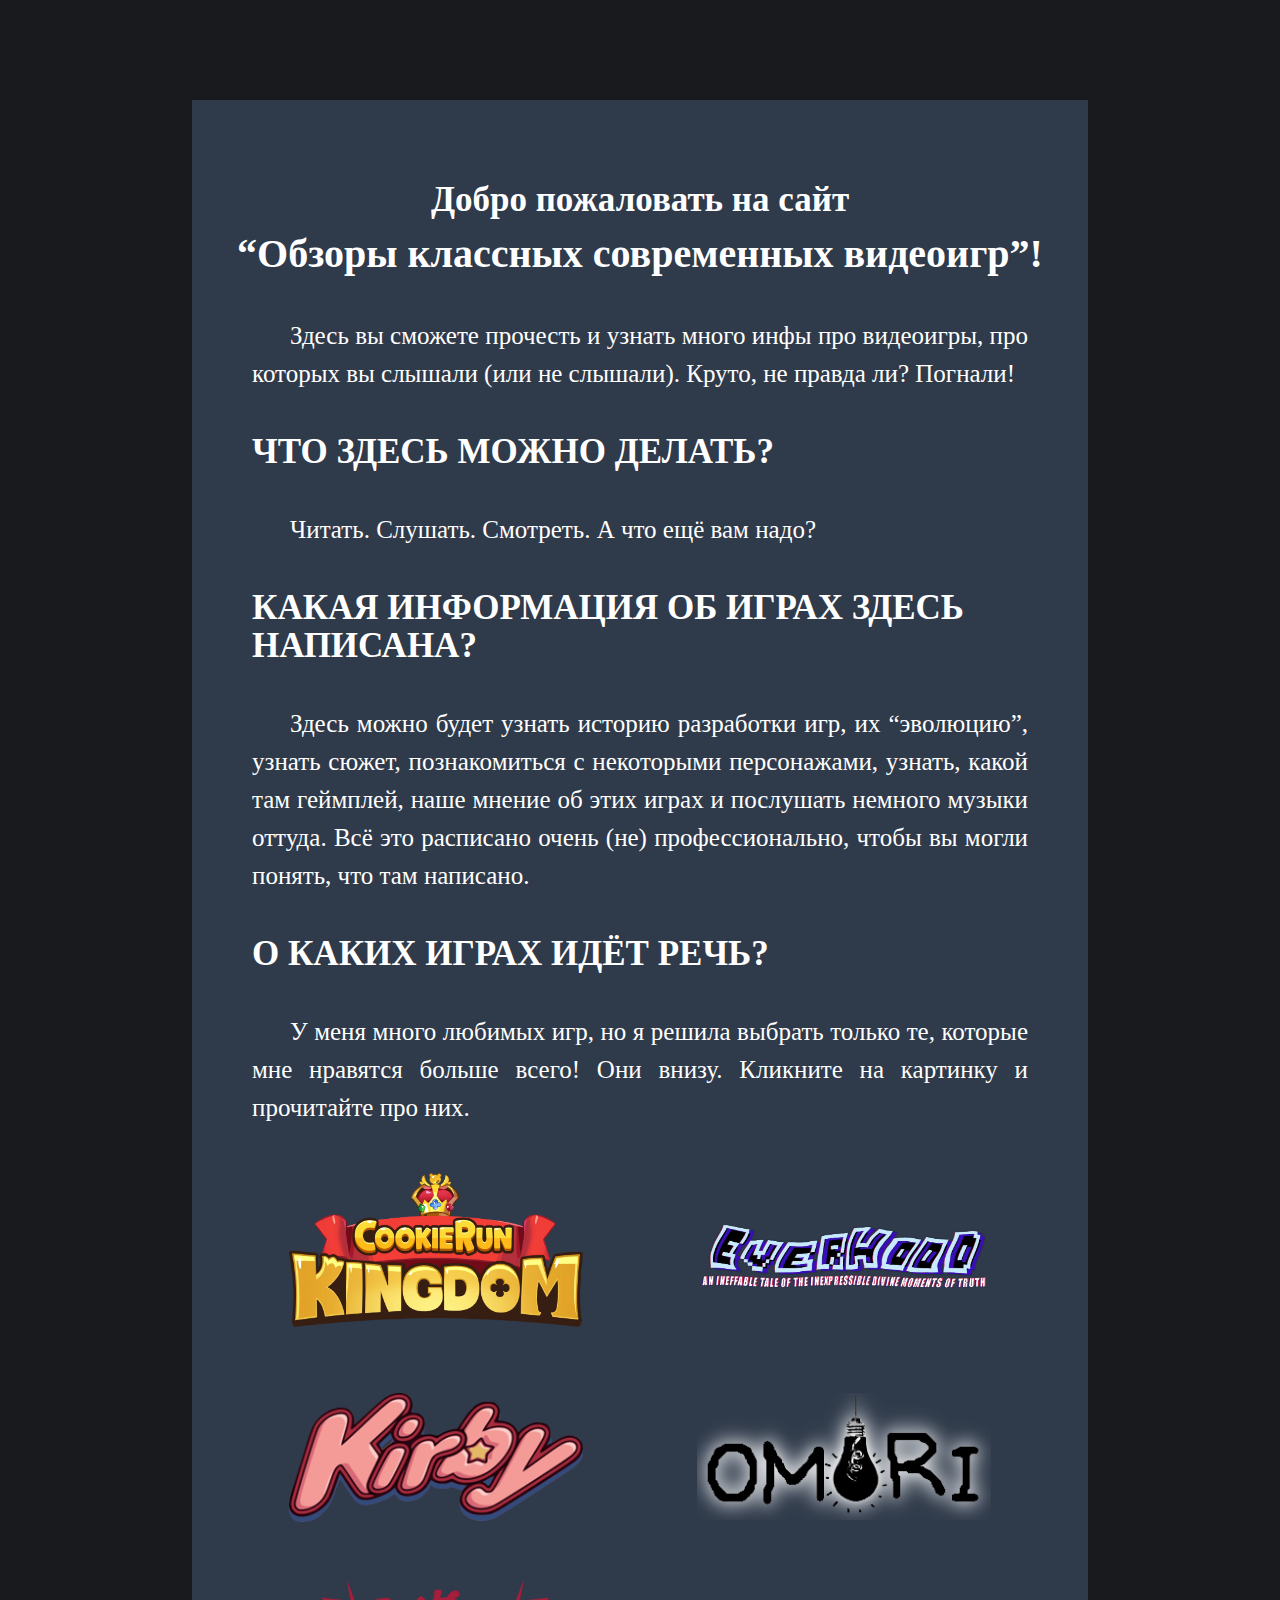
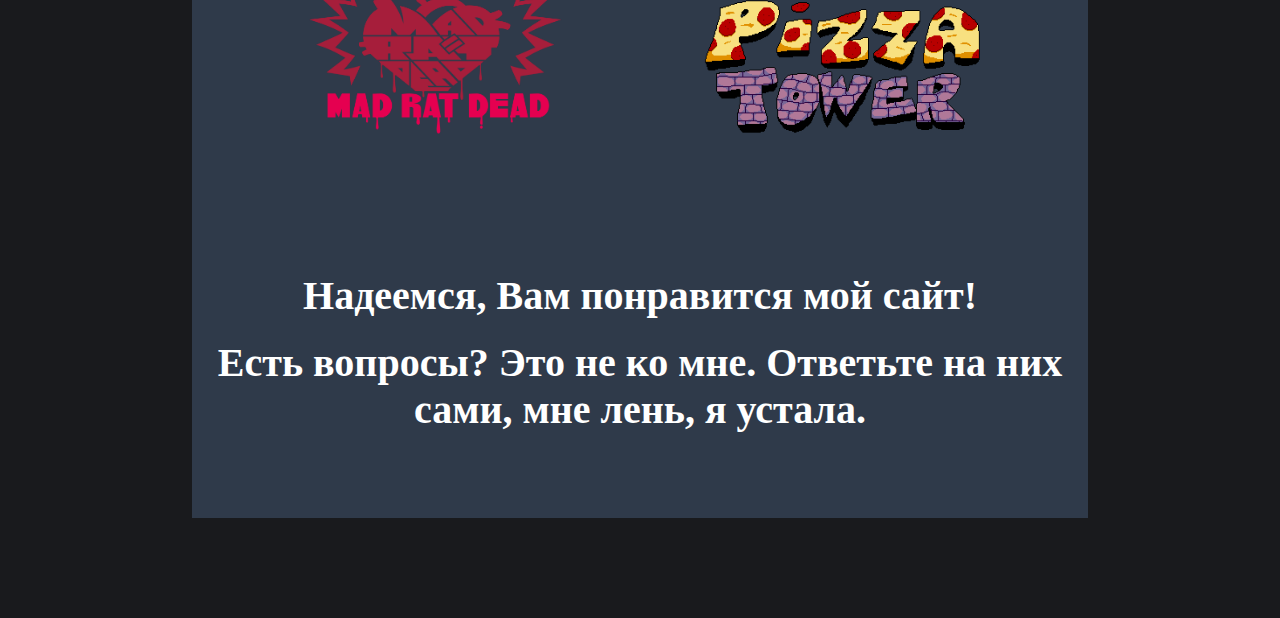
==== commit fd906f87: "KRTDL page is finally finished (yay)" ====
--- a/index.html
+++ b/index.html
@@ -14,20 +14,25 @@
         <div class="h1-under">“Обзоры классных современных видеоигр”!</div>
         <div class="main-text">Здесь вы сможете прочесть и узнать много инфы про видеоигры, 
             про которых вы слышали (или не слышали). Круто, не правда ли? Погнали!</div>
-        <div class="category">ЧТО ПРОИСХОДИТ?</div>
-        <div class="main-text">НЕЗНАЮ, Я ТОЖЕ В ШОКЕ.</div>
+        <!-- <div class="category">ЧТО ПРОИСХОДИТ?</div>
+        <div class="main-text">НЕЗНАЮ, Я ТОЖЕ В ШОКЕ!</div> -->
         
         <div class="category">ЧТО ЗДЕСЬ МОЖНО ДЕЛАТЬ?</div>
         <div class="main-text">Читать. Слушать. Смотреть. А что ещё вам надо?</div>
+
         <div class="category">КАКАЯ ИНФОРМАЦИЯ ОБ ИГРАХ ЗДЕСЬ НАПИСАНА?</div>
         <div class="main-text">Здесь можно будет узнать историю разработки игр, их “эволюцию”, 
             узнать сюжет, познакомиться с некоторыми персонажами, узнать, какой там геймплей, 
             наше мнение об этих играх и послушать немного музыки оттуда. Всё это расписано очень 
-            (не) профессионально, чтобы вы могли понять, что там написано.</div>
+            (не) профессионально, чтобы вы могли понять, что там написано.
+        </div>
+
         <div class="category">О КАКИХ ИГРАХ ИДЁТ РЕЧЬ?</div>
-        <div class="main-text">У нас много любимых игр, но мы решили выбрать только те, 
-            которые нам нравятся больше всего! Они внизу. Кликните на картинку и прочитайте 
-            про них.</div>
+        <div class="main-text">У меня много любимых игр, но я решила выбрать только те, 
+            которые мне нравятся больше всего! Они внизу. Кликните на картинку и прочитайте 
+            про них.
+        </div>
+
         <div class="container">
             <a href="cookierunkingdom.html" style="grid-column: 2; grid-row: 2;">
                 <img src="/css/img/GameLogos/Cookie-Run-Kingdom-Logo.png">
@@ -48,11 +53,8 @@
                 <img src="/css/img/GameLogos/PizzaTowerlogo.png">
             </a>
         </div>
-        <div class="main-text" style="padding: 0 0 100px 0;">Обращу ваше внимание, что некоторые имена и предметы будут 
-            переведены ради вашего удобства, но иногда будут написаны их оригинальные имена, потому 
-            что так мне удобнее и быстрее. Огромное спасибо Яндекс Переводчику, он на удивление 
-            помогает.</div>
-        <div class="h1-under">Надеемся, Вам понравится наш сайт!</div>
+
+        <div class="h1-under" style="margin: 100px auto 20px auto;">Надеемся, Вам понравится мой сайт!</div>
         <div class="h1-under">Есть вопросы? Это не ко мне. Ответьте на них сами, мне лень, я устала.</div>
     </main>
 </body>
--- a/css/main.css
+++ b/css/main.css
@@ -3,35 +3,13 @@
     padding: 0;
 }
 
-h1 {
-    margin-top: 50px;
-    color: #fff;
-    text-align: center;
-    font-size: 35px;
-}
-
-.h1-under {
-    margin: 10px 0;
-    color: #fff;
-    text-align: center;
-    font-size: 40px;
-    font-weight: bold;
-    text-indent: 38px;
-    line-height: 50px;
+.logo {
+    margin: 30px auto;
 }
 
 .main-text {
     margin: 40px 60px auto 60px;
     color: #fff;
-    font-size: 25px;
-    text-align: justify;
-    text-indent: 38px;
-    line-height: 38px;
-}
-
-.main-text-black {
-    margin: 40px 60px auto 60px;
-    color: #000;
     font-size: 25px;
     text-align: justify;
     text-indent: 38px;
@@ -53,23 +31,6 @@
     line-height: 38px;
 }
 
-.category-black {
-    margin: 40px auto auto 60px;
-    color: #000;
-    font-size: 35px;
-    font-weight: bold;
-    line-height: 38px;
-}
-
-.category-under-logo-black {
-    margin-top: 30px;
-    margin-left: 60px;
-    color: #000000;
-    font-size: 35px;
-    font-weight: bold;
-    line-height: 38px;
-}
-
 .fun-fact-text {
     margin-left: 27px;
     color: #fff;
@@ -80,9 +41,7 @@
 }
 
 .fun-fact-main-text {
-    margin-top: 20px;
-    margin-left: 10px;
-    margin-right: 45px;
+    margin: 20px 45px auto 10px;
     color: #fff;
     font-size: 25px;
     text-align: justify;
@@ -106,17 +65,6 @@
     color: rgb(201, 201, 201);
     font-style: italic;
     font-size: 20px;
-}
-
-.fun-fact-main-text-with-img {
-    margin-top: 20px;
-    margin-left: 10px;
-    margin-right: 317px;
-    color: #fff;
-    font-size: 25px;
-    text-align: justify;
-    text-indent: 38px;
-    line-height: 38px;
 }
 
 .character-description {
@@ -147,8 +95,8 @@
 }
 
 .music-author-title {
+    margin: 40px auto 10px auto;
     text-align: center;
-    margin-top: 40px;
     font-size: 24px;
     color: #fff;
 }
@@ -163,4 +111,8 @@
     margin-right: 60px;
     color: cornflowerblue;
     font-size: 25px;
+}
+
+a {
+    color: blue;
 }--- a/css/index.css
+++ b/css/index.css
@@ -15,75 +15,23 @@
     margin: 100px auto 100px;
 }
 
+h1 {
+    margin-top: 50px;
+    color: #fff;
+    text-align: center;
+    font-size: 35px;
+}
+
+.h1-under {
+    margin: 10px auto;
+    color: #fff;
+    text-align: center;
+    font-size: 40px;
+    font-weight: bold;
+}
+
 .container {
     display: grid;
     grid-template-columns: 60px auto 40px auto 60px;
     grid-template-rows: 40px auto 60px auto 60px auto;
-}
-
-/* img {
-    background-repeat: no-repeat;
-    width: 80%;
-    margin: auto;
-    display: block;
-} */
-    
-.omori-logo {
-    background-image: url(/css/img/GameLogos/OMORIlogo.png);
-    background-size: 375px;
-    background-repeat: no-repeat;
-    width: 50%;
-    height: 10%;
-    position: absolute;
-    margin-left: 625px;
-    margin-top: 20px;
-}
-    
-.madratdead-logo {
-    background-image: url(/css/img/GameLogos/MadRatDeadLogo.png);
-    background-size: 400px;
-    background-repeat: no-repeat;
-    width: 50%;
-    height: 13%;
-    position: absolute;
-    margin-left: 90px;
-    margin-top: 200px;
-}
-    
-.pizzatower-logo {
-    background-image: url(/css/img/GameLogos/PizzaTowerlogo.png);
-    background-size: 375px;
-    background-repeat: no-repeat;
-    width: 50%;
-    height: 10%;
-    position: absolute;
-    margin-left: 360px;
-    margin-top: 480px;
-}
-
-
-
-
-/* .fun-fact-background {
-    margin-left: 100px;
-    margin-top: 40px;
-    background: #002137;
-    width: 700px;
-    height: 300px;
-    border-width: thick;
-    border-style: solid;
-    border-radius: 15px;
-    border-color: white;
-} */
-
-/* .character-description-background {
-    margin-left: 50px;
-    margin-top: 40px;
-    background: #302112;
-    width: 89%;
-    height: 30%;
-    border-width: 10px;
-    border-style: solid;
-    border-radius: 15px;
-    border-color: #1c1309;
-} */+}